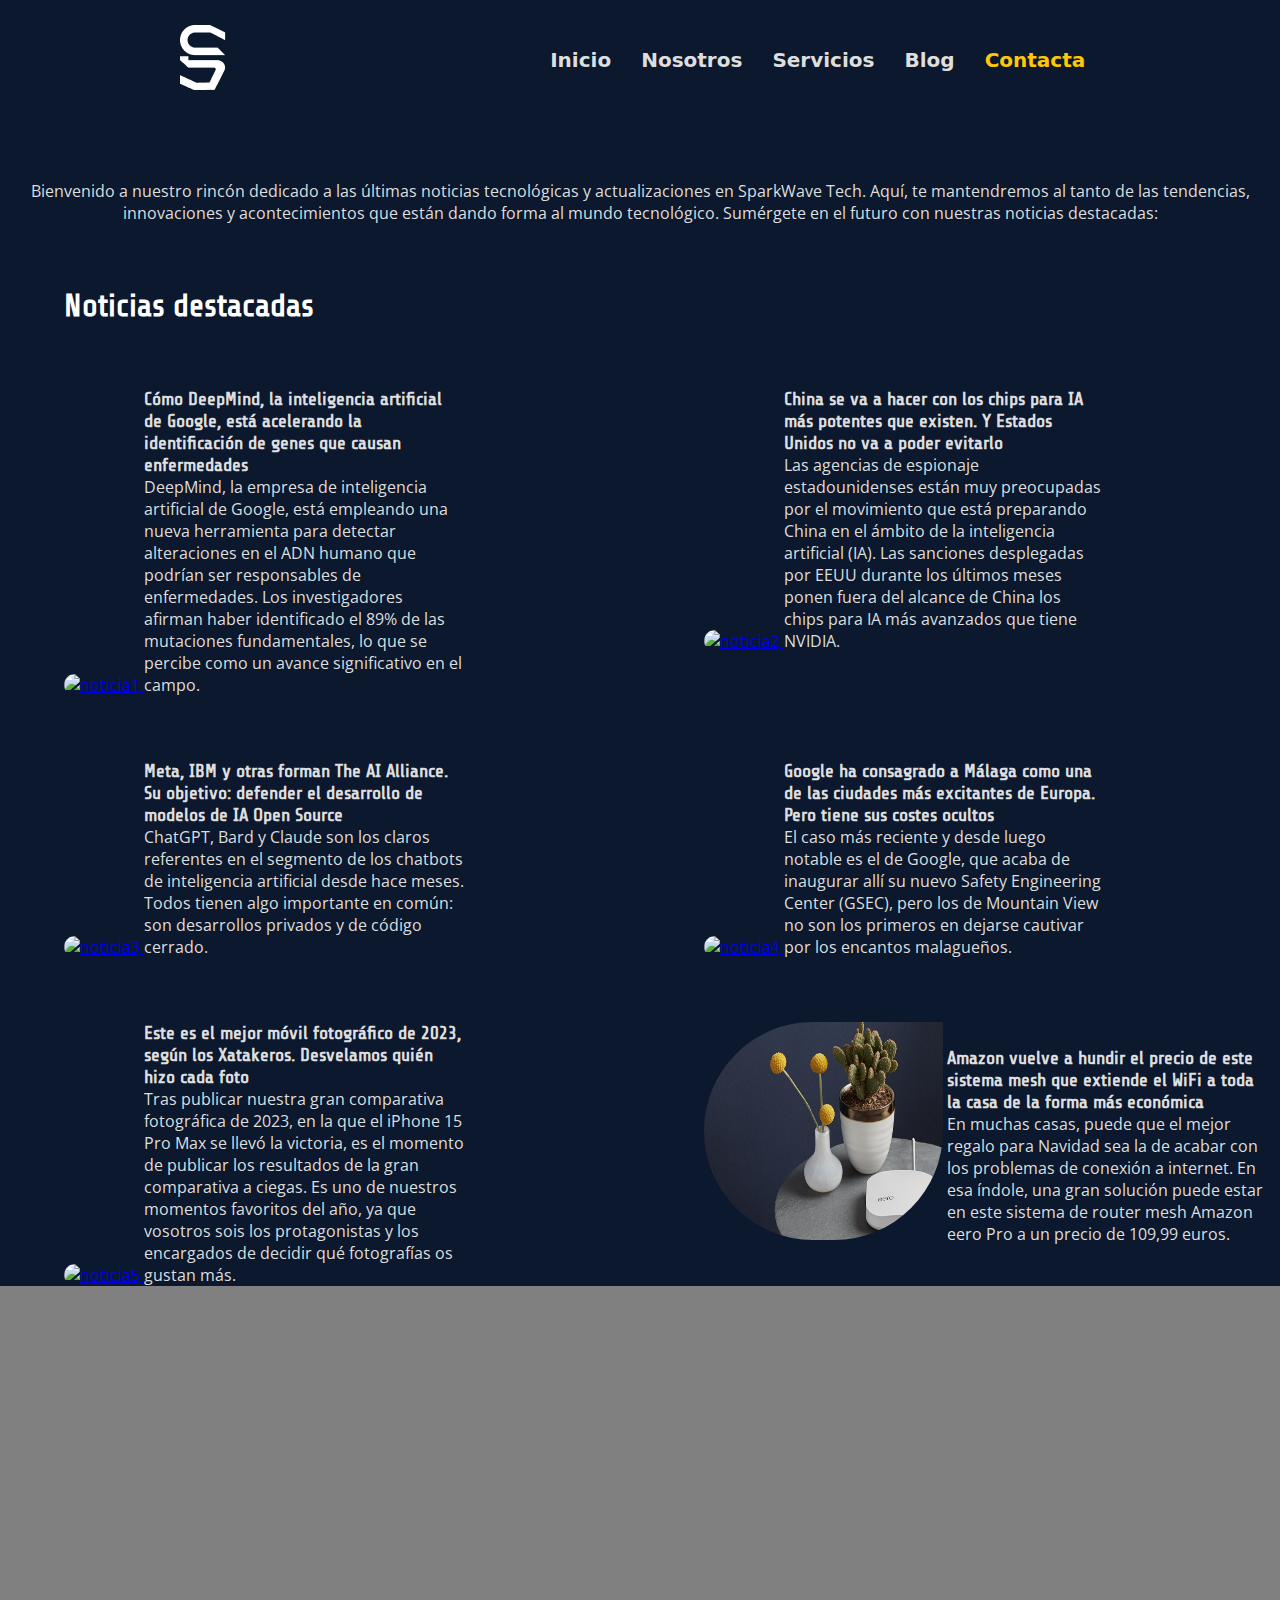
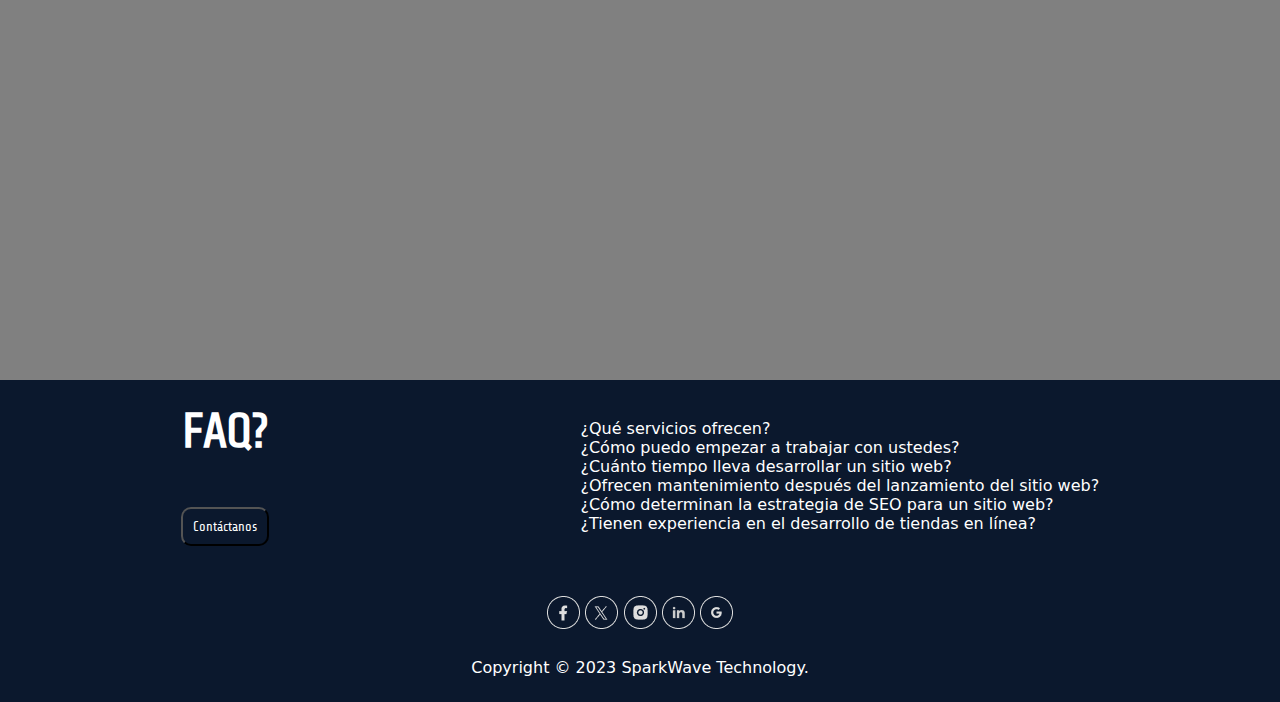
==== blog.html @ 899ce8a1 "link imágenes a noticias" ====
<!DOCTYPE html>
<html lang="en">
<head>
    <meta charset="UTF-8">
    <meta name="viewport" content="width=device-width, initial-scale=1.0">
    <title>Blog</title>
    <link rel="stylesheet" href="style.css">
    <link href="https://fonts.googleapis.com/css2?family=Open+Sans&family=Share+Tech&display=swap" rel="stylesheet">
    <link rel="icon" href="Images/Capa_2.png">
</head>
<body>
    <header>
        <nav class="nav">
            <div class="logo"><a href=""><img src="./Images/logoSWT.png" alt="logo de la empresa simulando una S"></a></div>
                <ul class="menu">
                    <li><a href="">Inicio</a></li>
                    <li><a href="">Nosotros</a></li>
                    <li><a href="">Servicios</a></li>
                    <li><a href="">Blog</a></li>
                    <li><a class="contact" href="">Contacta</a></li>
                </ul>
        </nav>
    </header> 
<div class="scrol">
    <main class="blog">
        <div class="inicio-blog">
        <p>Bienvenido a nuestro rincón dedicado a las últimas noticias tecnológicas y actualizaciones en SparkWave Tech. Aquí, te mantendremos al tanto de las tendencias, innovaciones y acontecimientos que están dando forma al mundo tecnológico. Sumérgete en el futuro con nuestras noticias destacadas:</p>
        </div>
        <h1>Noticias destacadas</h1>
        <div class="bloque-noticias">
            <article class="noticia">
                <a href="https://www.bbc.com/mundo/articles/crglgeqgpl4o">
                <img src="Images/blog_images/noticia1.png" alt="noticia1" class="imgagennoticia">
                </a>
                <div class="textonoticia">
                <h3>Cómo DeepMind, la inteligencia artificial de Google, está acelerando la identificación de genes que causan enfermedades</h3>
                <p>DeepMind, la empresa de inteligencia artificial de Google, está empleando una nueva herramienta para detectar alteraciones en el ADN humano que podrían ser responsables de enfermedades. Los investigadores afirman haber identificado el 89% de las mutaciones fundamentales, lo que se percibe como un avance significativo en el campo.</p>
            </div>
            </article>
            <article class="noticia">
                <a href="https://www.xataka.com/empresas-y-economia/china-se-va-a-hacer-chips-para-ia-potentes-que-existen-estados-unidos-no-va-a-poder-evitarlo">
                <img src="Images/blog_images/noticia2.png" alt="noticia2" class="imgagennoticia">
                </a>
                <div class="textonoticia">
                <h3>China se va a hacer con los chips para IA más potentes que existen. Y Estados Unidos no va a poder evitarlo</h3>
                <p>Las agencias de espionaje estadounidenses están muy preocupadas por el movimiento que está preparando China en el ámbito de la inteligencia artificial (IA). Las sanciones desplegadas por EEUU durante los últimos meses ponen fuera del alcance de China los chips para IA más avanzados que tiene NVIDIA.</p>
                </div>
            </article>
            </div>
            <div class="bloque-noticias">
            <article class="noticia">
                <a href="https://www.xataka.com/robotica-e-ia/meta-ibm-otras-forman-the-ai-alliance-su-objetivo-defender-desarrollo-modelos-ia-open-source">
                <img src="Images/blog_images/noticia3.png" alt="noticia3" class="imgagennoticia">
                </a>
                <div class="textonoticia">
                <h3>Meta, IBM y otras forman The AI Alliance. Su objetivo: defender el desarrollo de modelos de IA Open Source</h3>
                <p>ChatGPT, Bard y Claude son los claros referentes en el segmento de los chatbots de inteligencia artificial desde hace meses. Todos tienen algo importante en común: son desarrollos privados y de código cerrado.</p>
            </div>
            </article>
            <article class="noticia">
                <a href="https://www.xataka.com/magnet/google-ha-consagrado-a-malaga-como-ciudades-excitantes-europa-tiene-sus-costes-ocultos">
                <img src="Images/blog_images/noticia4.png" alt="noticia4" class="imgagennoticia">
                </a>
                <div class="textonoticia">
                <h3>Google ha consagrado a Málaga como una de las ciudades más excitantes de Europa. Pero tiene sus costes ocultos</h3>
                <p>El caso más reciente y desde luego notable es el de Google, que acaba de inaugurar allí su nuevo Safety Engineering Center (GSEC), pero los de Mountain View no son los primeros en dejarse cautivar por los encantos malagueños.</p>
            </div>
            </article>
            </div>
            <div class="bloque-noticias">
            <article class="noticia">
                <a href="https://www.xataka.com/analisis/este-mejor-movil-fotografico-2023-xatakeros-desvelamos-quien-hizo-cada-foto">
                <img src="Images/blog_images/noticia5.png" alt="noticia5" class="imgagennoticia">
                </a>
                <div class="textonoticia">
                <h3>Este es el mejor móvil fotográfico de 2023, según los Xatakeros. Desvelamos quién hizo cada foto</h3>
                <p>Tras publicar nuestra gran comparativa fotográfica de 2023, en la que el iPhone 15 Pro Max se llevó la victoria, es el momento de publicar los resultados de la gran comparativa a ciegas. Es uno de nuestros momentos favoritos del año, ya que vosotros sois los protagonistas y los encargados de decidir qué fotografías os gustan más.</p>
            </div>
            </article>
            <article class="noticia">
                <a href="https://www.xataka.com/seleccion/solucion-definitiva-para-mejorar-wifi-tu-casa-llega-este-sistema-mesh-que-amazon-ha-vuelto-a-rebajar-precio">
                <img src="Images/blog_images/noticia6.png" alt="noticia6" class="imgagennoticia">
                </a>
                <div class="textonoticia">
                <h3>Amazon vuelve a hundir el precio de este sistema mesh que extiende el WiFi a toda la casa de la forma más económica</h3>
                <p>En muchas casas, puede que el mejor regalo para Navidad sea la de acabar con los problemas de conexión a internet. En esa índole, una gran solución puede estar en este sistema de router mesh Amazon eero Pro a un precio de 109,99 euros.</p>
            </div>
            </article>
        </div>
    </main>
</div>
<section class="final">
    <div class="container_final">
        <div class="FAQ">
            <h3>FAQ?</h3>
            <button><a href="">Contáctanos</a></button>
        </div>
        <ul class="questions">
            <li><a href="">¿Qué servicios ofrecen?</a></li>
            <li><a href="">¿Cómo puedo empezar a trabajar con ustedes?</a></li>
            <li><a href="">¿Cuánto tiempo lleva desarrollar un sitio web?</a></li>
            <li><a href="">¿Ofrecen mantenimiento después del lanzamiento del sitio web?</a></li>
            <li><a href="">¿Cómo determinan la estrategia de SEO para un sitio web?</a></li>
            <li><a href="">¿Tienen experiencia en el desarrollo de tiendas en línea?</a></li>
        </ul>
    </div>
</section>
<footer>
    <div class="social">
        <a href="https://www.facebook.com/?locale=es_ES"><img src="./Images/Facebook.png" alt="logo de la red social Facebook"></a>
        <a href="https://twitter.com/?lang=es"><img src="./Images/Twitter.png" alt="logo de la red social twitter"></a>
        <a href="https://www.instagram.com/"><img src="./Images/Instagram.png" alt="logo de la red social instagram"></a>
        <a href="https://es.linkedin.com/"><img src="./Images/In.png" alt="logo de la red social linkedin"></a>
        <a href="https://github.com/"><img src="./Images/G.png" alt="logo de la red social Github"></a>
    </div>
    <p>Copyright © 2023 SparkWave Technology. </p>
</footer> 
</body>
</html>
---- style.css ----
@import url('https://fonts.googleapis.com/css2?family=Open+Sans&display=swap');
@import url('https://fonts.googleapis.com/css2?family=Open+Sans&family=Share+Tech&display=swap');
*{
    margin: 0;
    padding: 0;
    box-sizing: border-box;
}
body{
    font-family: system-ui, -apple-system, BlinkMacSystemFont, 'Segoe UI', Roboto, Oxygen, Ubuntu, Cantarell, 'Open Sans', 'Helvetica Neue', sans-serif;
    background-color: #808080;
    height: 200vh;
}
header{
    background-color: #0B182D;
    width: 100%;
    height: 20vh;
    background-size: cover;
    background-position: center;
}
.nav{
    width: 100%;
    background-color: #0B182D;
    display: flex;
    justify-content: space-around;
    align-items: center;
    padding: 25px;
    transition: all 0.5s ease;
    position: fixed;
}
/*.nav.active{
    background: #0B182D;
    padding: 25px;
    height: 20vh;
}
.nav.active .logo,
.nav.active a{
    color: #DEDEDE;
}
.nav.active a:hover{
    background: #FFC709;
    color: white;
}
.nav.active .contact{
    color: #FFC709;
}*/
.menu{
    display: flex;
}
.menu li{
    list-style: none;
    margin: 15px;
}
.menu li a{
    text-decoration: none;
    font-size: 20px;
    color: #DEDEDE;
    font-weight: bold;
    transition: all 0.5s ease;
}
.menu .contact{
    color: #FFC709;
}
.menu li a:hover{
    padding: 5px 10px;
    background: #0B182D;
    color: #FFC709;
    border-radius: 15px;
}
.scrol {
    height: 100%;
}
h1{
    color: white;
}
/*Aquí empieza la home */

.home{
    display: flex;
    flex-direction: row;
    justify-content: center;
    align-items: center;
    gap: 15%;
    background-color: #0B182D;
    padding: 5%;
}
.descriptionweb h1{
    font-size: 3em;
    color: #DEDEDE;
}
.descriptionweb p{
    color: #FFC709;
}
.image_home img{
    border-radius: 100px 100px 100px 0;
}

/*Aquí empieza el FAQ*/
.final .container_final{
    display: flex;
    align-items: center;
    justify-content: space-around;
}
.final{
    color: white;
    background-color: #0B182D;
    width: 100%;
    margin: 0;
}
.container_final .questions{
    list-style: none;
}
.container_final .questions a{
    text-decoration: none;
    color: white;
}
.container_final .questions a:hover{
    color: #FFC709;
}
.FAQ{
    display: flex;
    flex-direction: column;
    justify-content: space-between;
    align-items: center;
    gap: 3em;

}
.FAQ h3{
    font-size: 3em;
    font-family: 'Share Tech', sans-serif;
}
.container_final{
    margin: 0;
    padding: 25px;
}
button{
    font-family: 'Share Tech', sans-serif;
    background-color: #0B182D;
    border-radius: 10px;
    padding: 10px;
}
.FAQ button a{
    color: white;
    text-decoration: none;
}


/*footer*/
footer{
    color: white;
    background-color: #0B182D;
    display: flex;
    flex-direction: column;
    justify-content: center;
    align-items: center;
    padding: 25px;
    margin: 0;
    gap: 25px;
}
/*------------------------------------------------------------------------------*/
/*Inicio página blog*/
.blog{
    color: #DEDEDE;
    background-color: #0B182D;
    font-family: 'Open Sans', sans-serif;
}
.inicio-blog{
    margin-left: 2%;
    margin-right: 2%;
    margin-bottom: 5%;
    text-align: center;
    background-color: #0B182D;
}
.blog h1 {
    margin-left: 5%;
    font-family: 'Share Tech', sans-serif;
}
.blog img{
    border-radius: 200px 0px 200px 200px;
    width: 239px;
    height: 218px;
    flex-shrink: 0;
}
.bloque-noticias {
    display: flex;
    width: 100%; /* Ancho deseado para el contenedor */
    margin: 5%;
    align-items: flex-start; /* Alinea los elementos al principio verticalmente */
}
.noticia {
    flex: 1; /* Opción para dividir el espacio igualmente entre los bloques */
    /* Otros estilos para los bloques */
    vertical-align: top; /* Alinea la imagen al inicio verticalmente */
}
.noticia h3 {
 font-family: 'Share Tech', sans-serif;
}

.imagennoticia {
    display: flex;
}
.textonoticia{
    width: 50%;
  display: inline-block;
}
/*FIN PÁGINA DE BLOG*/
/*------------------------------------------------------------------------------*/
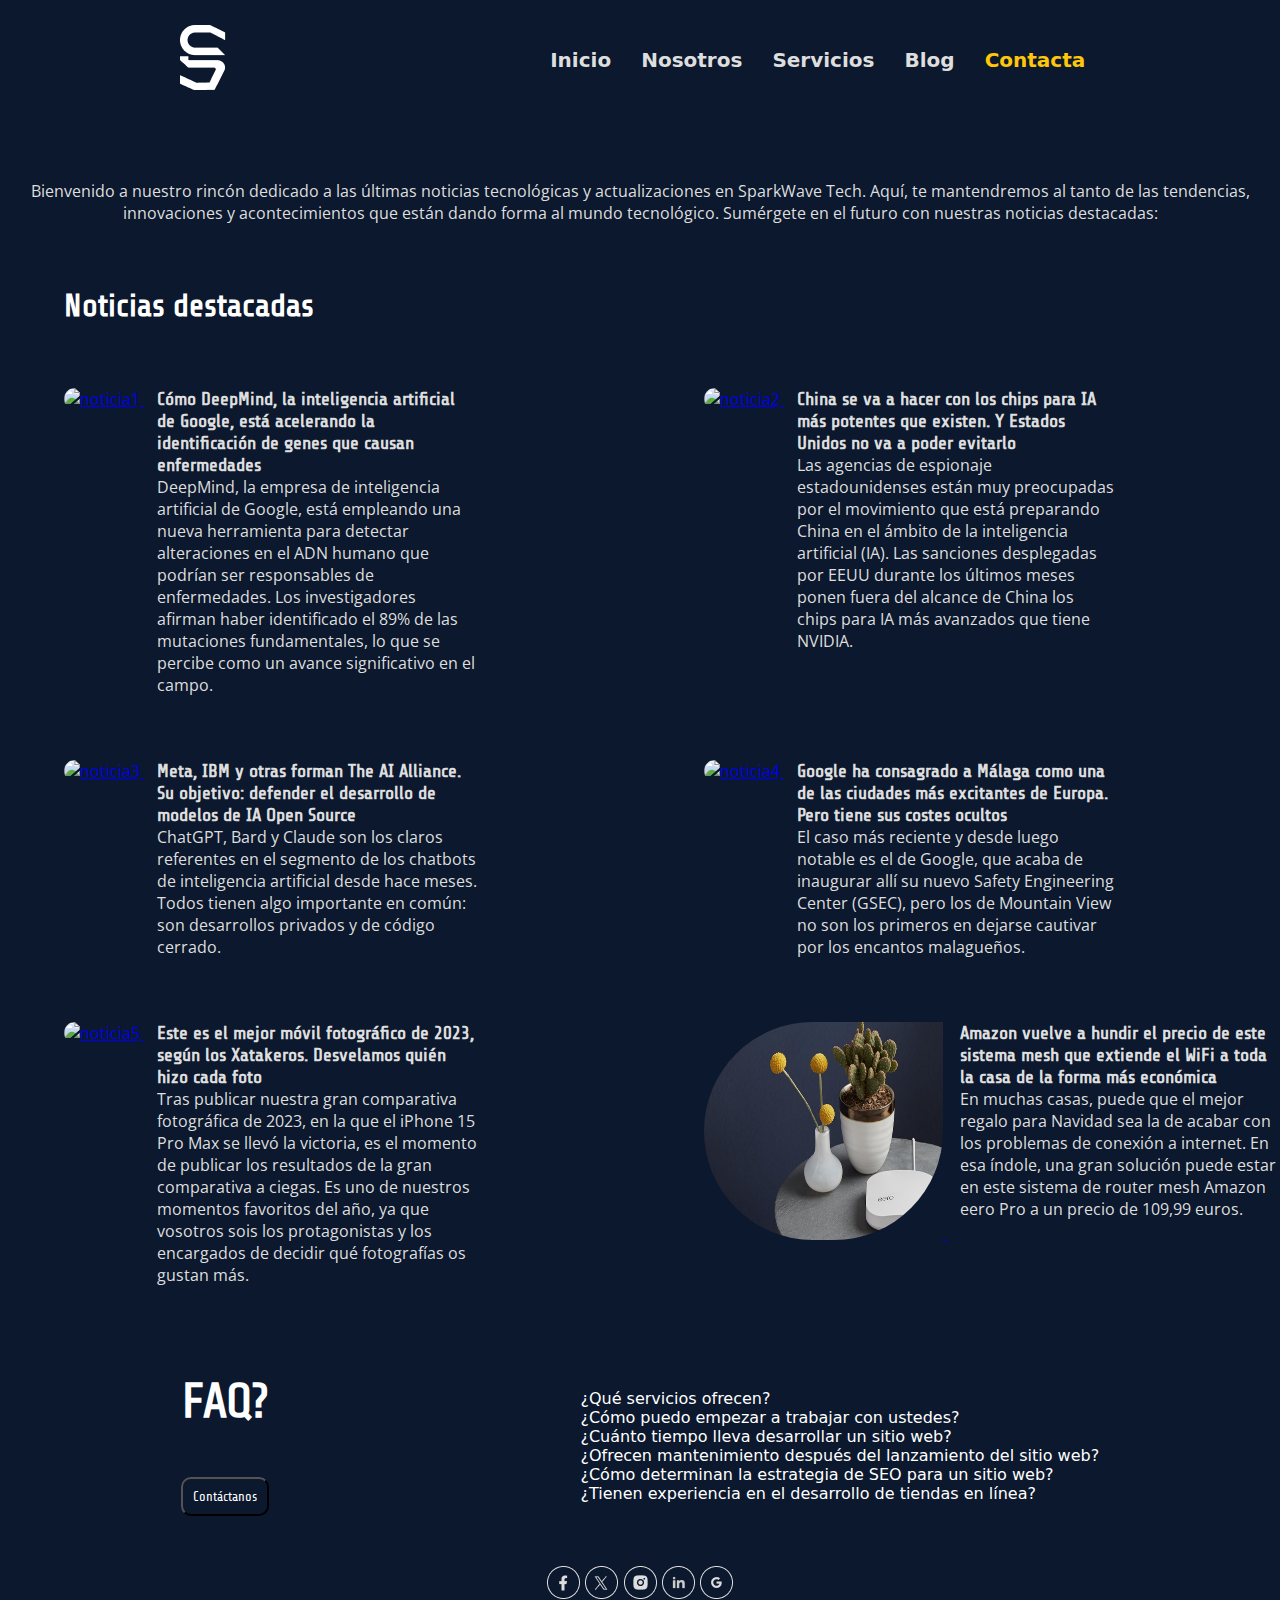
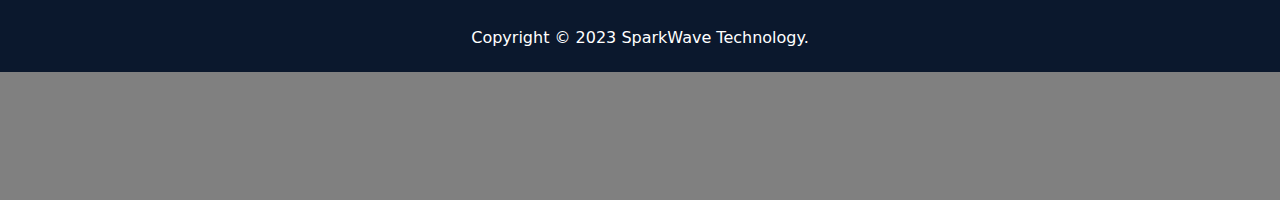
==== commit f9cb0cde: "medias queries" ====
--- a/blog.html
+++ b/blog.html
@@ -21,7 +21,6 @@
                 </ul>
         </nav>
     </header> 
-<div class="scrol">
     <main class="blog">
         <div class="inicio-blog">
         <p>Bienvenido a nuestro rincón dedicado a las últimas noticias tecnológicas y actualizaciones en SparkWave Tech. Aquí, te mantendremos al tanto de las tendencias, innovaciones y acontecimientos que están dando forma al mundo tecnológico. Sumérgete en el futuro con nuestras noticias destacadas:</p>
@@ -29,66 +28,65 @@
         <h1>Noticias destacadas</h1>
         <div class="bloque-noticias">
             <article class="noticia">
-                <a href="https://www.bbc.com/mundo/articles/crglgeqgpl4o">
-                <img src="Images/blog_images/noticia1.png" alt="noticia1" class="imgagennoticia">
+                <a href="https://www.bbc.com/mundo/articles/crglgeqgpl4o" target="_blank">
+                    <img src="Images/blog_images/noticia1.png" alt="noticia1" class="imgagennoticia">
                 </a>
                 <div class="textonoticia">
-                <h3>Cómo DeepMind, la inteligencia artificial de Google, está acelerando la identificación de genes que causan enfermedades</h3>
-                <p>DeepMind, la empresa de inteligencia artificial de Google, está empleando una nueva herramienta para detectar alteraciones en el ADN humano que podrían ser responsables de enfermedades. Los investigadores afirman haber identificado el 89% de las mutaciones fundamentales, lo que se percibe como un avance significativo en el campo.</p>
-            </div>
+                    <h3>Cómo DeepMind, la inteligencia artificial de Google, está acelerando la identificación de genes que causan enfermedades</h3>
+                    <p>DeepMind, la empresa de inteligencia artificial de Google, está empleando una nueva herramienta para detectar alteraciones en el ADN humano que podrían ser responsables de enfermedades. Los investigadores afirman haber identificado el 89% de las mutaciones fundamentales, lo que se percibe como un avance significativo en el campo.</p>
+                </div>
             </article>
             <article class="noticia">
-                <a href="https://www.xataka.com/empresas-y-economia/china-se-va-a-hacer-chips-para-ia-potentes-que-existen-estados-unidos-no-va-a-poder-evitarlo">
-                <img src="Images/blog_images/noticia2.png" alt="noticia2" class="imgagennoticia">
+                <a href="https://www.xataka.com/empresas-y-economia/china-se-va-a-hacer-chips-para-ia-potentes-que-existen-estados-unidos-no-va-a-poder-evitarlo" target="_blank">
+                    <img src="Images/blog_images/noticia2.png" alt="noticia2" class="imgagennoticia">
                 </a>
                 <div class="textonoticia">
-                <h3>China se va a hacer con los chips para IA más potentes que existen. Y Estados Unidos no va a poder evitarlo</h3>
-                <p>Las agencias de espionaje estadounidenses están muy preocupadas por el movimiento que está preparando China en el ámbito de la inteligencia artificial (IA). Las sanciones desplegadas por EEUU durante los últimos meses ponen fuera del alcance de China los chips para IA más avanzados que tiene NVIDIA.</p>
+                    <h3>China se va a hacer con los chips para IA más potentes que existen. Y Estados Unidos no va a poder evitarlo</h3>
+                    <p>Las agencias de espionaje estadounidenses están muy preocupadas por el movimiento que está preparando China en el ámbito de la inteligencia artificial (IA). Las sanciones desplegadas por EEUU durante los últimos meses ponen fuera del alcance de China los chips para IA más avanzados que tiene NVIDIA.</p>
                 </div>
             </article>
-            </div>
-            <div class="bloque-noticias">
+        </div>
+        <div class="bloque-noticias">
             <article class="noticia">
-                <a href="https://www.xataka.com/robotica-e-ia/meta-ibm-otras-forman-the-ai-alliance-su-objetivo-defender-desarrollo-modelos-ia-open-source">
-                <img src="Images/blog_images/noticia3.png" alt="noticia3" class="imgagennoticia">
+                <a href="https://www.xataka.com/robotica-e-ia/meta-ibm-otras-forman-the-ai-alliance-su-objetivo-defender-desarrollo-modelos-ia-open-source" target="_blank">
+                    <img src="Images/blog_images/noticia3.png" alt="noticia3" class="imgagennoticia">
                 </a>
                 <div class="textonoticia">
-                <h3>Meta, IBM y otras forman The AI Alliance. Su objetivo: defender el desarrollo de modelos de IA Open Source</h3>
-                <p>ChatGPT, Bard y Claude son los claros referentes en el segmento de los chatbots de inteligencia artificial desde hace meses. Todos tienen algo importante en común: son desarrollos privados y de código cerrado.</p>
-            </div>
+                    <h3>Meta, IBM y otras forman The AI Alliance. Su objetivo: defender el desarrollo de modelos de IA Open Source</h3>
+                    <p>ChatGPT, Bard y Claude son los claros referentes en el segmento de los chatbots de inteligencia artificial desde hace meses. Todos tienen algo importante en común: son desarrollos privados y de código cerrado.</p>
+                </div>
             </article>
             <article class="noticia">
-                <a href="https://www.xataka.com/magnet/google-ha-consagrado-a-malaga-como-ciudades-excitantes-europa-tiene-sus-costes-ocultos">
-                <img src="Images/blog_images/noticia4.png" alt="noticia4" class="imgagennoticia">
+                <a href="https://www.xataka.com/magnet/google-ha-consagrado-a-malaga-como-ciudades-excitantes-europa-tiene-sus-costes-ocultos" target="_blank">
+                    <img src="Images/blog_images/noticia4.png" alt="noticia4" class="imgagennoticia">
                 </a>
                 <div class="textonoticia">
-                <h3>Google ha consagrado a Málaga como una de las ciudades más excitantes de Europa. Pero tiene sus costes ocultos</h3>
-                <p>El caso más reciente y desde luego notable es el de Google, que acaba de inaugurar allí su nuevo Safety Engineering Center (GSEC), pero los de Mountain View no son los primeros en dejarse cautivar por los encantos malagueños.</p>
-            </div>
+                    <h3>Google ha consagrado a Málaga como una de las ciudades más excitantes de Europa. Pero tiene sus costes ocultos</h3>
+                    <p>El caso más reciente y desde luego notable es el de Google, que acaba de inaugurar allí su nuevo Safety Engineering Center (GSEC), pero los de Mountain View no son los primeros en dejarse cautivar por los encantos malagueños.</p>
+                </div>
             </article>
-            </div>
-            <div class="bloque-noticias">
+        </div>
+        <div class="bloque-noticias">
             <article class="noticia">
-                <a href="https://www.xataka.com/analisis/este-mejor-movil-fotografico-2023-xatakeros-desvelamos-quien-hizo-cada-foto">
-                <img src="Images/blog_images/noticia5.png" alt="noticia5" class="imgagennoticia">
+                <a href="https://www.xataka.com/analisis/este-mejor-movil-fotografico-2023-xatakeros-desvelamos-quien-hizo-cada-foto" target="_blank">
+                    <img src="Images/blog_images/noticia5.png" alt="noticia5" class="imgagennoticia">
                 </a>
                 <div class="textonoticia">
-                <h3>Este es el mejor móvil fotográfico de 2023, según los Xatakeros. Desvelamos quién hizo cada foto</h3>
-                <p>Tras publicar nuestra gran comparativa fotográfica de 2023, en la que el iPhone 15 Pro Max se llevó la victoria, es el momento de publicar los resultados de la gran comparativa a ciegas. Es uno de nuestros momentos favoritos del año, ya que vosotros sois los protagonistas y los encargados de decidir qué fotografías os gustan más.</p>
-            </div>
+                    <h3>Este es el mejor móvil fotográfico de 2023, según los Xatakeros. Desvelamos quién hizo cada foto</h3>
+                    <p>Tras publicar nuestra gran comparativa fotográfica de 2023, en la que el iPhone 15 Pro Max se llevó la victoria, es el momento de publicar los resultados de la gran comparativa a ciegas. Es uno de nuestros momentos favoritos del año, ya que vosotros sois los protagonistas y los encargados de decidir qué fotografías os gustan más.</p>
+                </div>
             </article>
             <article class="noticia">
-                <a href="https://www.xataka.com/seleccion/solucion-definitiva-para-mejorar-wifi-tu-casa-llega-este-sistema-mesh-que-amazon-ha-vuelto-a-rebajar-precio">
-                <img src="Images/blog_images/noticia6.png" alt="noticia6" class="imgagennoticia">
+                <a href="https://www.xataka.com/seleccion/solucion-definitiva-para-mejorar-wifi-tu-casa-llega-este-sistema-mesh-que-amazon-ha-vuelto-a-rebajar-precio" target="_blank">
+                    <img src="Images/blog_images/noticia6.png" alt="noticia6" class="imgagennoticia">
                 </a>
                 <div class="textonoticia">
-                <h3>Amazon vuelve a hundir el precio de este sistema mesh que extiende el WiFi a toda la casa de la forma más económica</h3>
-                <p>En muchas casas, puede que el mejor regalo para Navidad sea la de acabar con los problemas de conexión a internet. En esa índole, una gran solución puede estar en este sistema de router mesh Amazon eero Pro a un precio de 109,99 euros.</p>
-            </div>
+                    <h3>Amazon vuelve a hundir el precio de este sistema mesh que extiende el WiFi a toda la casa de la forma más económica</h3>
+                    <p>En muchas casas, puede que el mejor regalo para Navidad sea la de acabar con los problemas de conexión a internet. En esa índole, una gran solución puede estar en este sistema de router mesh Amazon eero Pro a un precio de 109,99 euros.</p>
+                </div>
             </article>
         </div>
     </main>
-</div>
 <section class="final">
     <div class="container_final">
         <div class="FAQ">
--- a/style.css
+++ b/style.css
@@ -162,13 +162,13 @@
     color: #DEDEDE;
     background-color: #0B182D;
     font-family: 'Open Sans', sans-serif;
+    overflow-x: hidden;
 }
 .inicio-blog{
     margin-left: 2%;
     margin-right: 2%;
     margin-bottom: 5%;
     text-align: center;
-    background-color: #0B182D;
 }
 .blog h1 {
     margin-left: 5%;
@@ -197,10 +197,38 @@
 
 .imagennoticia {
     display: flex;
+    vertical-align: top;
 }
 .textonoticia{
     width: 50%;
   display: inline-block;
+  vertical-align: top;
+  margin-left: 2%;
+}
+.textonoticia h3:hover {
+    color: #FFC709;
+}
+.imgagennoticia a{
+    text-decoration: none;
+    color: inherit; /* Hereda el color del texto circundante */
+}
+@media screen and (max-width: 768px) {
+    .bloque-noticias {
+        flex-direction: column; /* Cambia la dirección de los elementos a columna */
+    }
+    .noticia {
+        margin-top: 10%;
+        font-size: small;
+}
+.blog img{
+    border-radius: 200px 0px 200px 200px;
+    width: 139px;
+    height: 118px;
+    flex-shrink: 0;
+}
+.inicio-blog {
+    font-size: small;
+}
 }
 /*FIN PÁGINA DE BLOG*/
 /*------------------------------------------------------------------------------*/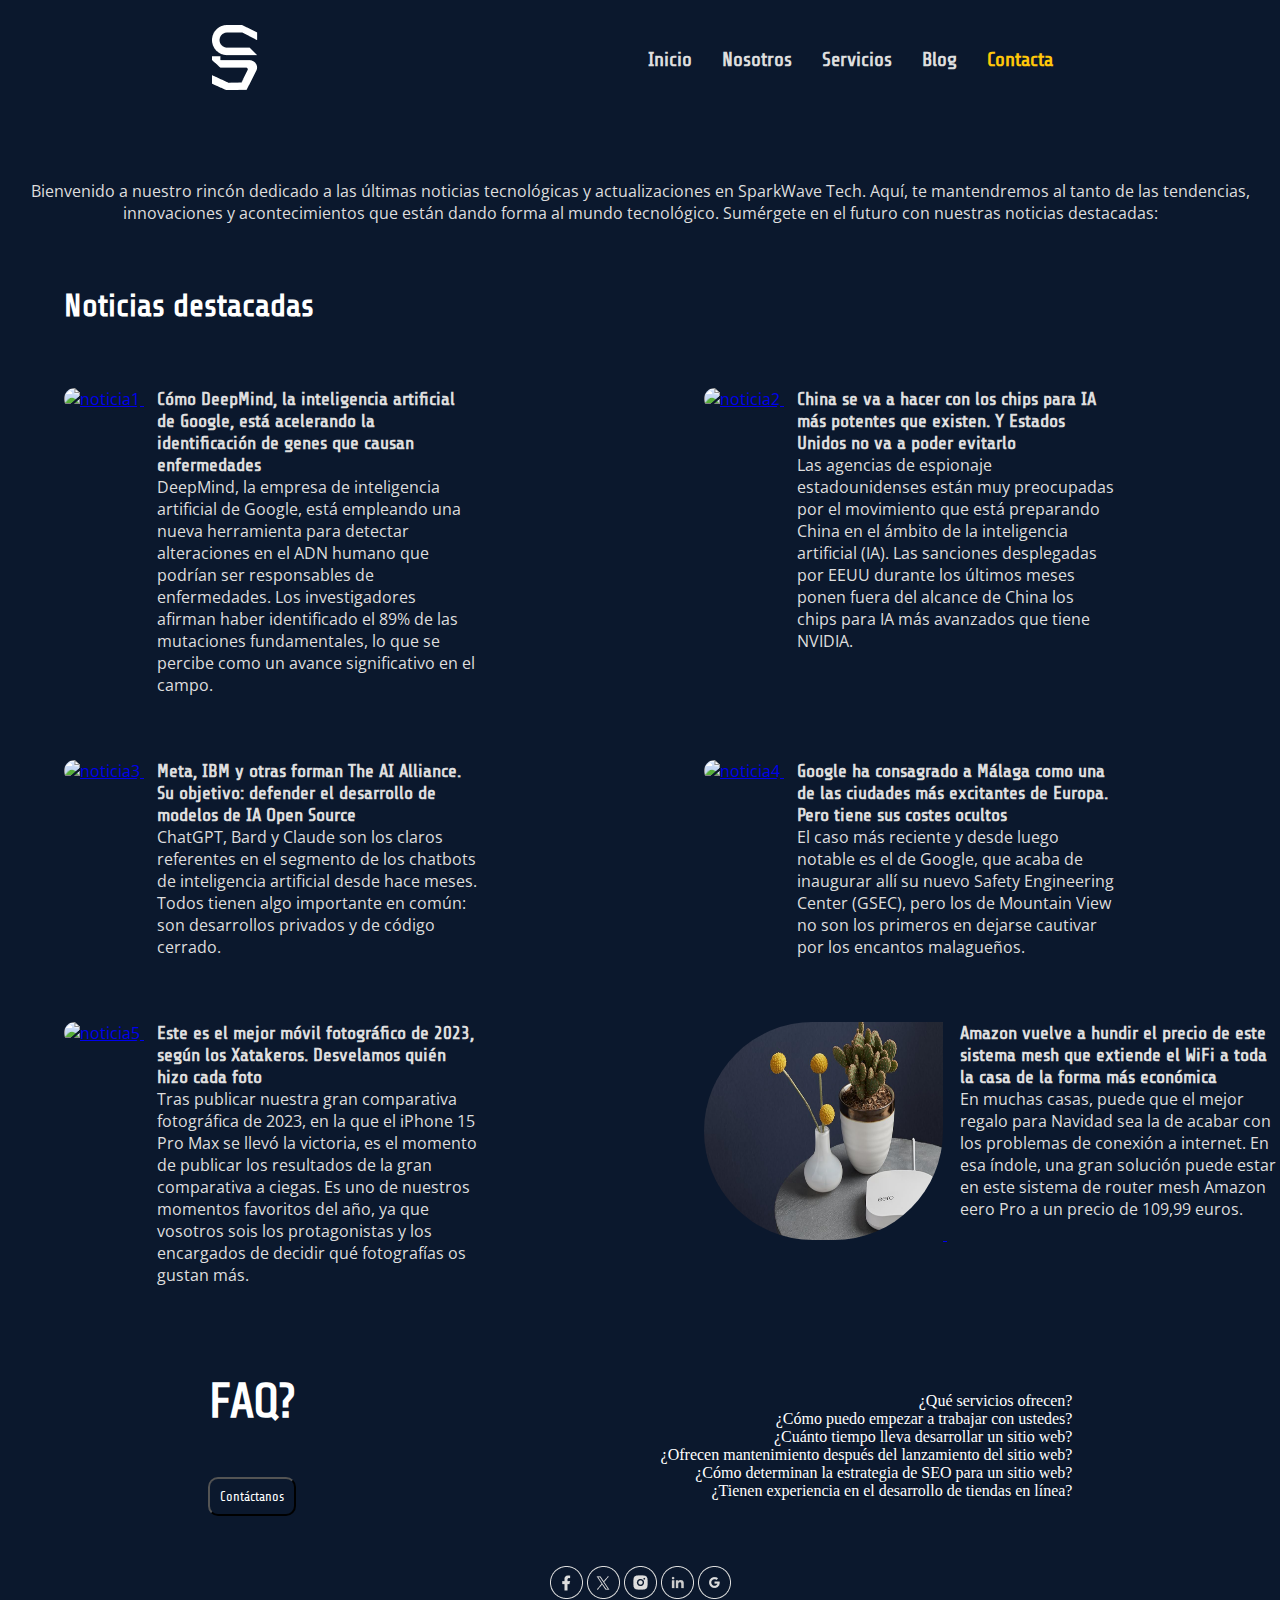
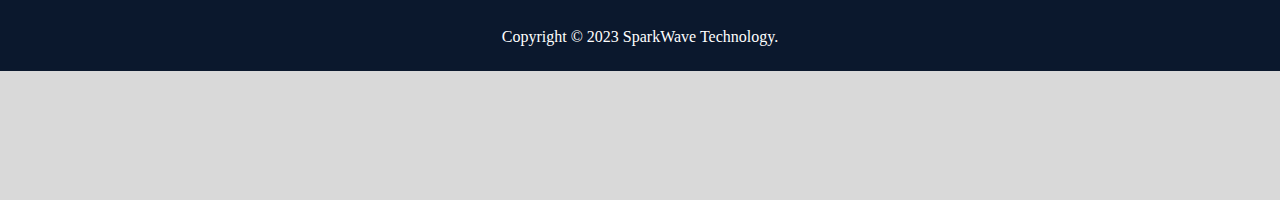
==== commit 3bc46846: "mergear blog" ====
--- a/blog.html
+++ b/blog.html
@@ -13,11 +13,11 @@
         <nav class="nav">
             <div class="logo"><a href=""><img src="./Images/logoSWT.png" alt="logo de la empresa simulando una S"></a></div>
                 <ul class="menu">
-                    <li><a href="">Inicio</a></li>
-                    <li><a href="">Nosotros</a></li>
-                    <li><a href="">Servicios</a></li>
-                    <li><a href="">Blog</a></li>
-                    <li><a class="contact" href="">Contacta</a></li>
+                    <li><a href="index.html">Inicio</a></li>
+                    <li><a href="nosotros.html">Nosotros</a></li>
+                    <li><a href="services.html">Servicios</a></li>
+                    <li><a href="blog.html">Blog</a></li>
+                    <li><a class="contact" href="contact.html">Contacta</a></li>
                 </ul>
         </nav>
     </header> 
--- a/style.css
+++ b/style.css
@@ -6,9 +6,16 @@
     box-sizing: border-box;
 }
 body{
-    font-family: system-ui, -apple-system, BlinkMacSystemFont, 'Segoe UI', Roboto, Oxygen, Ubuntu, Cantarell, 'Open Sans', 'Helvetica Neue', sans-serif;
-    background-color: #808080;
     height: 200vh;
+    background-color: #d9d9d9;
+}
+.services__home {
+    font-family: 'Open Sans', sans-serif;
+    height: 200vh;
+    background-color: #0B182D;
+}
+.index__home{
+    background-color: #d9d9d9;
 }
 header{
     background-color: #0B182D;
@@ -27,28 +34,14 @@
     transition: all 0.5s ease;
     position: fixed;
 }
-/*.nav.active{
-    background: #0B182D;
-    padding: 25px;
-    height: 20vh;
-}
-.nav.active .logo,
-.nav.active a{
-    color: #DEDEDE;
-}
-.nav.active a:hover{
-    background: #FFC709;
-    color: white;
-}
-.nav.active .contact{
-    color: #FFC709;
-}*/
+
 .menu{
     display: flex;
 }
 .menu li{
     list-style: none;
     margin: 15px;
+    font-family: 'Share Tech', sans-serif;
 }
 .menu li a{
     text-decoration: none;
@@ -56,6 +49,7 @@
     color: #DEDEDE;
     font-weight: bold;
     transition: all 0.5s ease;
+    font-family: 'Share Tech', sans-serif;
 }
 .menu .contact{
     color: #FFC709;
@@ -93,7 +87,7 @@
 .image_home img{
     border-radius: 100px 100px 100px 0;
 }
-
+/*------------------------------------------------------------------------------------------------------------------------------------------------*/
 /*Aquí empieza el FAQ*/
 .final .container_final{
     display: flex;
@@ -108,6 +102,7 @@
 }
 .container_final .questions{
     list-style: none;
+    text-align: right;
 }
 .container_final .questions a{
     text-decoration: none;
@@ -142,8 +137,7 @@
     color: white;
     text-decoration: none;
 }
-
-
+/**---------------------------------------------------------------*/
 /*footer*/
 footer{
     color: white;
@@ -155,6 +149,301 @@
     padding: 25px;
     margin: 0;
     gap: 25px;
+}
+/*--------------------------------------------------------------------------------------------------------------------------------*/
+/*A partir de aquí empieza la página de Nosotros */
+.Nosotros{
+    background-color: #0B182D;
+    height: 30vh;
+}
+.descriptionTeam {
+    color: #DEDEDE;
+    display: grid;
+}
+.textTeam{
+    margin-left: 20%;
+    margin-right: 20%;
+    display: flex;
+    justify-content: center;
+    align-items: center;
+    text-align: center;
+    padding: 5%;
+    font-family: 'Open Sans', sans-serif;
+}
+.text_rectangle h4{
+    color: #DEDEDE;
+    font-size: 4em;
+    font-family: 'Share Tech', sans-serif;
+    margin: 0;
+}
+.text_rectangle {
+    display: flex;
+    flex-wrap: wrap;
+    align-items: center;
+    justify-content: space-between;
+    margin-left: 5%;
+}
+.text_rectangle img {
+    max-width: 100%;
+        height: auto;
+        margin: 10px;
+}
+.images_team{
+    display: flex;
+    flex-direction: row;
+    align-items: center;
+    justify-content: center;
+    gap: 5%;
+}
+.images_right{
+    display: flex;
+    flex-direction: column;
+    align-items: center;
+    justify-content: space-around;
+}
+.coder {
+    color: #DEDEDE;
+    text-align: left;
+    display: flex;
+    flex-direction: column;
+    align-items: left;
+    justify-content: center;
+}
+.coder h6{
+    font-family: 'Share Tech', sans-serif;
+    max-width: 100%;
+    text-align: left;
+    margin-bottom: 10px;
+    font-size: 1.5em;
+}
+.coder h5{
+    font-size: 2em;
+    font-family: 'Open Sans', sans-serif;
+    max-width: 100%;
+    text-align: left
+}
+.coder p{
+    font-family: 'Open Sans', sans-serif;
+    max-width: 100%;
+    text-align: left;
+    font-size: 1em;
+}
+.team_person{
+    display: flex;
+    flex-direction: row;
+    justify-content: flex-end;
+    padding: 2%;
+    gap: 3%;
+}
+.Our_team{
+    display: grid;
+    grid-template-columns: repeat(2, 1fr);
+    /*grid-auto-rows: minmax(100px, auto);*/
+    gap: 2em;
+    margin-left: 5%;
+    margin-right: 5%;
+    margin-top: 10%;
+}
+
+/*----------------------------------------------------------------------------*/
+/* SERVICES WEBSITE - LEITE */
+
+/* FIRST SECTION DESIGN-SOLUTIONS */
+
+.design-solutions {
+    display: flex;
+    flex-direction: column;
+    margin-top: 20px;
+    padding: 10vh;
+}
+
+/*MOUSE FOR SCROLL*/
+.icon-scroll-services {
+    width: 30px;
+    height: 73px;
+    margin-left: 1500px;
+    position: fixed;
+}
+
+/*IMG CENTRAL*/
+.img-central {
+    width: 700px;
+    height: 700px;
+    margin-left: 450px;
+    margin-top: 150px;
+}
+
+/*ALL H1 AND H6 OF WEBSITE*/
+.services-h1 {
+    font-family: share tech;
+    font-size: 50px;
+    font-weight: 500;
+    color:#DEDEDE;
+    width: 100%; /*ASEGURA LA VISIBILIDAD DE TODO EL TITULO*/
+    margin-left: 150px;
+}
+
+.services-h6 {
+    color: #1736F5;
+    font-family: share tech;
+    font-weight: 800;
+    margin-left: 150px;
+}
+
+
+/* SECOND PART PRINCIPIOS*/
+
+.principios {
+    padding: 10vh;
+    display: flex;
+    justify-content: space-around;
+    align-items: center;
+    margin-bottom: 250px;
+}
+
+/*TITLE*/
+.left-principios {
+    padding-right: 15vh;
+    width: 100%; /*ASEGURA LA VISIBILIDAD DE TODO EL TITULO*/
+}
+
+/*LIST OF PRINCIPIOS*/
+.principios-list {
+    font-size: 22px;
+    color: #DEDEDE;
+    padding: 10vh;
+    margin-left: 100px;
+    margin-right: 100px;
+}
+
+
+/* THIRD PART WEBSITE */
+
+
+/* USER EXPERIENCE */
+
+.left-ux {
+    margin-top: -850px;
+    width: 100%; /*ASEGURA LA VISIBILIDAD COMPLETA DEL TITULO*/
+}
+
+.ux-experience {
+    padding: 10vh;
+    display: flex;
+    justify-content: space-evenly;
+    align-items: center;
+    margin-bottom: 250px;
+}
+
+.ux-experience-img {
+    width: 650px;
+    height: 600px;
+    margin-left: -300px;
+}
+
+.ux-list {
+    color: #DEDEDE;
+    list-style: none;
+    margin-left: 150px;
+    margin-right: 200px;
+}
+
+
+/*FOURTH PART OF WEBPAGE*/
+
+/* SOLUTIONS */
+
+.solutions {
+    display: flex;
+    align-items: center;
+    flex-direction: column;
+    margin-bottom: 250px;
+}
+
+.solutions-title {
+   display: flex;
+   margin-bottom: 15vh;
+}
+
+.services-solutions-h6 {
+    color: #1736F5;
+    margin-top: -15px;
+    margin-left: -1470px;
+}
+
+.solutions-description {
+    color: #DEDEDE;
+    margin-right: 150px;
+    margin-left: 250px;
+}
+
+.solutions-list {
+    list-style: none;
+    color: #DEDEDE;
+    display: flex;
+    flex-direction: column;
+}
+
+.item-title {
+    font-family: share tech;
+    font-size: 40px;
+    padding: 30px;
+    margin-left: 10vh;
+    line-height: 80px;
+}
+
+.item-detail {
+    margin-left: 150px;
+    margin-right: 950px;
+    margin-bottom: 60px;
+}
+
+
+/* FIFTH SUCCESS STORIES */
+
+/*PICTURE OF CLOTHIGN SHOP */
+
+.happyvintage-img {
+    text-align: end;
+    margin-right: 50px;
+    margin-top: 100px;
+}
+
+.icon-arrow {
+    margin-left: 520px;
+    margin-top: 30px;
+}
+
+.container-happyvintage {
+    display: flex;
+    flex-direction: row; /* Cambiado de column a row */
+    justify-content: end;
+    margin-right: 80px;
+    margin-top: 20px;
+}
+
+.services-h3 {
+    font-family: share tech;
+    color: #FFC709;
+    font-weight: 350;
+    font-size: 28px;
+        border-bottom: 1px solid #1736F5; /* Puedes ajustar el color y grosor de la línea aquí */
+        padding-bottom: 10px; /* Puedes ajustar el espaciado inferior según sea necesario */
+}
+
+.line-story {
+    width: 1px; /* Puedes ajustar la anchura de la línea aquí */
+    background-color: #1736F5; /* Puedes ajustar el color de la línea aquí */
+    margin: 0 10px; /* Puedes ajustar el margen lateral según sea necesario */
+}
+
+.story-description {
+    color: #DEDEDE;
+    margin-left: 50px;
+}
+
+.services-project-button {
+    color: #DEDEDE;
 }
 /*------------------------------------------------------------------------------*/
 /*Inicio página blog*/
@@ -231,4 +520,4 @@
 }
 }
 /*FIN PÁGINA DE BLOG*/
-/*------------------------------------------------------------------------------*/+/*------------------------------------------------------------------------------*/
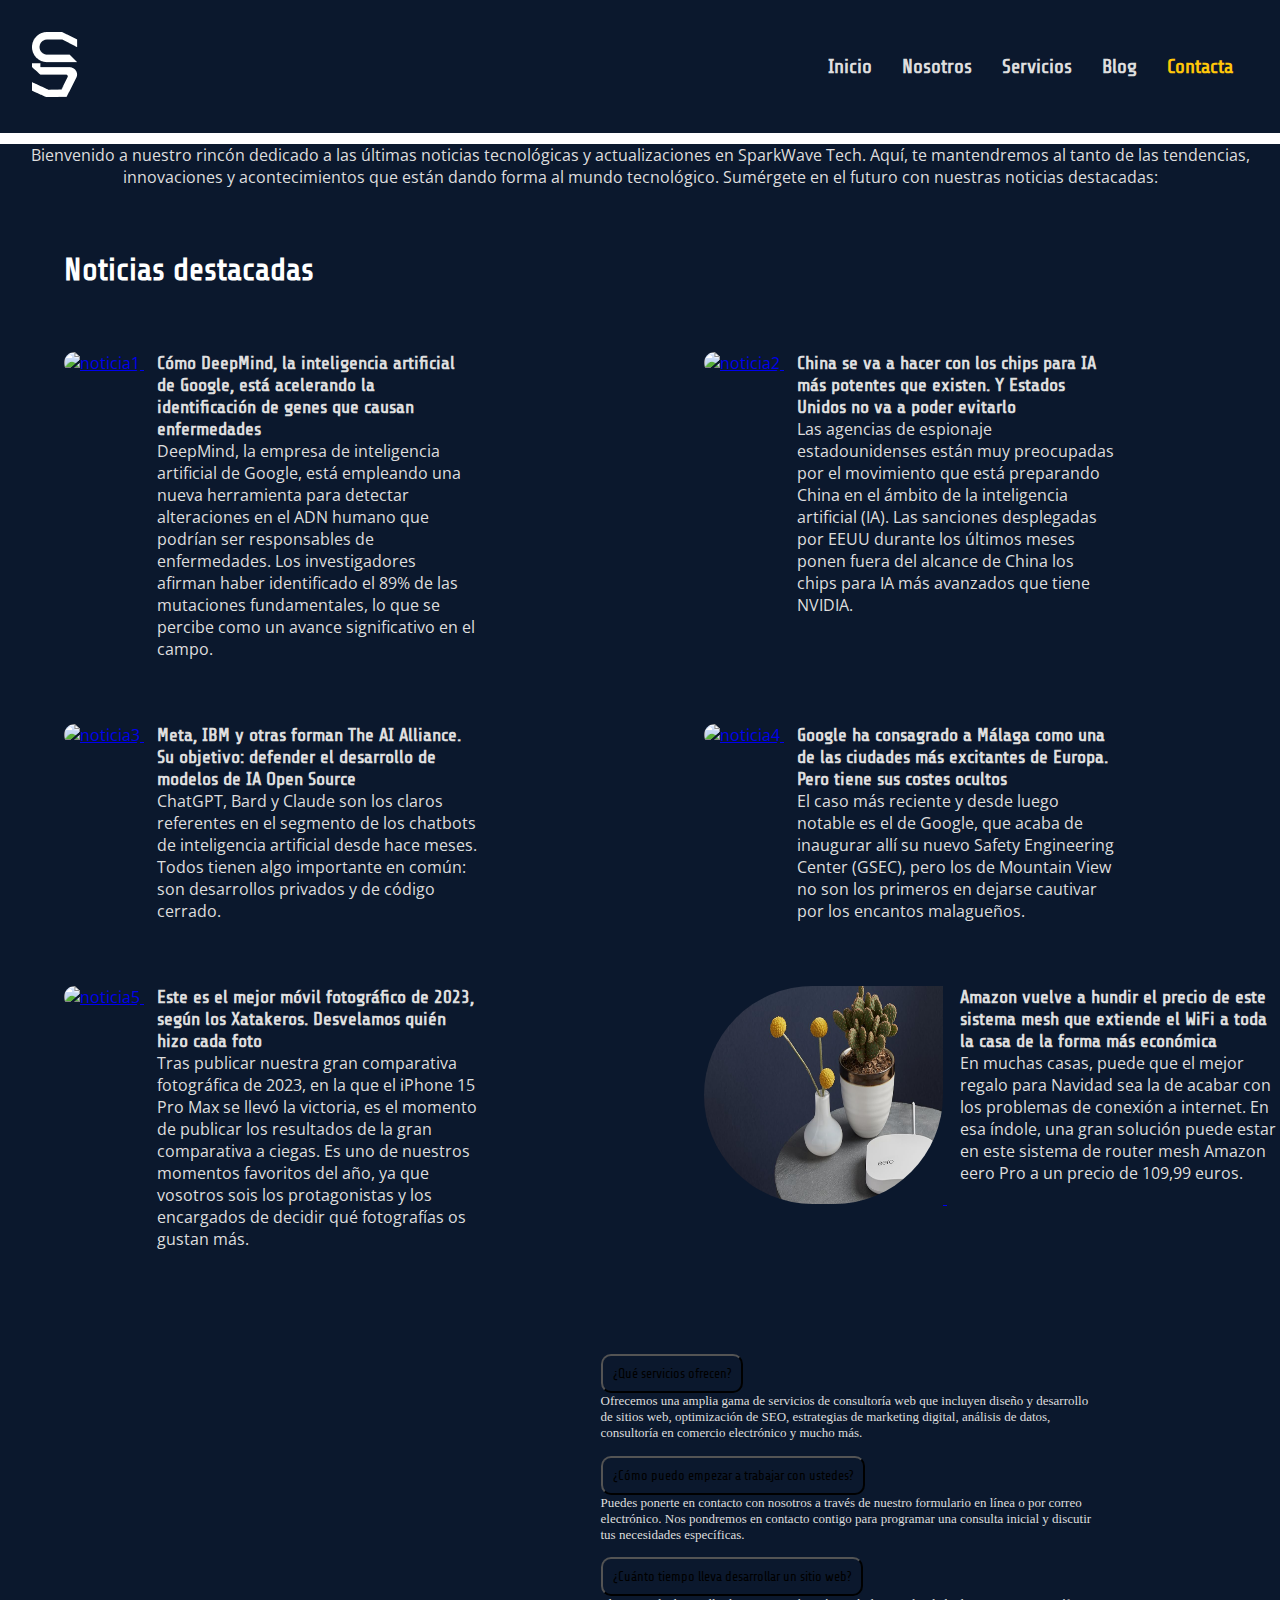
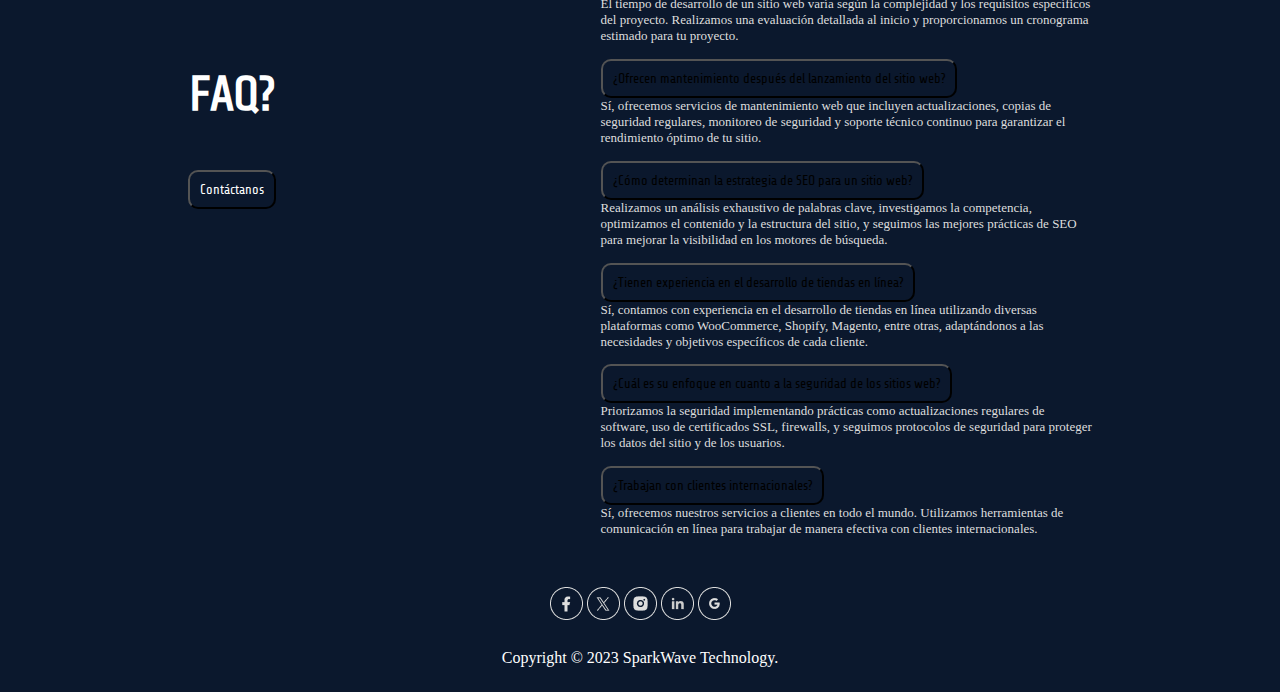
==== commit 580f0ffa: "Merge branch 'develop' of https://github.com/SparkWaveTech/Proyecto_SparkWaveTech into develop" ====
--- a/blog.html
+++ b/blog.html
@@ -7,6 +7,7 @@
     <link rel="stylesheet" href="style.css">
     <link href="https://fonts.googleapis.com/css2?family=Open+Sans&family=Share+Tech&display=swap" rel="stylesheet">
     <link rel="icon" href="Images/Capa_2.png">
+    <link href="https://cdn.jsdelivr.net/npm/bootstrap@5.3.2/dist/css/bootstrap.min.css" rel="stylesheet" integrity="sha384-T3c6CoIi6uLrA9TneNEoa7RxnatzjcDSCmG1MXxSR1GAsXEV/Dwwykc2MPK8M2HN" crossorigin="anonymous">
 </head>
 <body>
     <header>
@@ -93,14 +94,90 @@
             <h3>FAQ?</h3>
             <button><a href="">Contáctanos</a></button>
         </div>
-        <ul class="questions">
-            <li><a href="">¿Qué servicios ofrecen?</a></li>
-            <li><a href="">¿Cómo puedo empezar a trabajar con ustedes?</a></li>
-            <li><a href="">¿Cuánto tiempo lleva desarrollar un sitio web?</a></li>
-            <li><a href="">¿Ofrecen mantenimiento después del lanzamiento del sitio web?</a></li>
-            <li><a href="">¿Cómo determinan la estrategia de SEO para un sitio web?</a></li>
-            <li><a href="">¿Tienen experiencia en el desarrollo de tiendas en línea?</a></li>
-        </ul>
+       <!-- prueba para que se deplieguen las preguntas -->
+<div class="accordion-accordion-flush" id="accordionFlushExample">
+    <div class="accordion-item">
+      <h2 class="accordion-header">
+        <button class="accordion-button collapsed" type="button" data-bs-toggle="collapse" data-bs-target="#flush-collapseOne" aria-expanded="false" aria-controls="flush-collapseOne">
+          ¿Qué servicios ofrecen?
+        </button>
+      </h2>
+      <div id="flush-collapseOne" class="accordion-collapse collapse" data-bs-parent="#accordionFlushExample">
+        <div class="accordion-body">Ofrecemos una amplia gama de servicios de consultoría web que incluyen diseño y desarrollo de sitios web, optimización de SEO, estrategias de marketing digital, análisis de datos, consultoría en comercio electrónico y mucho más.</div>
+      </div>
+    </div>
+    <div class="accordion-item">
+      <h2 class="accordion-header">
+        <button class="accordion-button collapsed" type="button" data-bs-toggle="collapse" data-bs-target="#flush-collapseTwo" aria-expanded="false" aria-controls="flush-collapseTwo">
+            ¿Cómo puedo empezar a trabajar con ustedes?
+        </button>
+      </h2>
+      <div id="flush-collapseTwo" class="accordion-collapse collapse" data-bs-parent="#accordionFlushExample">
+        <div class="accordion-body">Puedes ponerte en contacto con nosotros a través de nuestro formulario en línea o por correo electrónico. Nos pondremos en contacto contigo para programar una consulta inicial y discutir tus necesidades específicas.</div>
+      </div>
+    </div>
+    <div class="accordion-item">
+      <h2 class="accordion-header">
+        <button class="accordion-button collapsed" type="button" data-bs-toggle="collapse" data-bs-target="#flush-collapseThree" aria-expanded="false" aria-controls="flush-collapseThree">
+            ¿Cuánto tiempo lleva desarrollar un sitio web?
+        </button>
+      </h2>
+      <div id="flush-collapseThree" class="accordion-collapse collapse" data-bs-parent="#accordionFlushExample">
+        <div class="accordion-body">El tiempo de desarrollo de un sitio web varía según la complejidad y los requisitos específicos del proyecto. Realizamos una evaluación detallada al inicio y proporcionamos un cronograma estimado para tu proyecto.</div>
+      </div>
+    </div>
+    <div class="accordion-item">
+        <h2 class="accordion-header">
+          <button class="accordion-button collapsed" type="button" data-bs-toggle="collapse" data-bs-target="#flush-collapseFour" aria-expanded="false" aria-controls="flush-collapseFour">
+            ¿Ofrecen mantenimiento después del lanzamiento del sitio web?
+          </button>
+        </h2>
+        <div id="flush-collapseFour" class="accordion-collapse collapse" data-bs-parent="#accordionFlushExample">
+          <div class="accordion-body">Sí, ofrecemos servicios de mantenimiento web que incluyen actualizaciones, copias de seguridad regulares, monitoreo de seguridad y soporte técnico continuo para garantizar el rendimiento óptimo de tu sitio.</div>
+        </div>
+      </div>
+      <div class="accordion-item">
+        <h2 class="accordion-header">
+          <button class="accordion-button collapsed" type="button" data-bs-toggle="collapse" data-bs-target="#flush-collapseFive" aria-expanded="false" aria-controls="flush-collapseFive">
+            ¿Cómo determinan la estrategia de SEO para un sitio web?
+          </button>
+        </h2>
+        <div id="flush-collapseFive" class="accordion-collapse collapse" data-bs-parent="#accordionFlushExample">
+          <div class="accordion-body">Realizamos un análisis exhaustivo de palabras clave, investigamos la competencia, optimizamos el contenido y la estructura del sitio, y seguimos las mejores prácticas de SEO para mejorar la visibilidad en los motores de búsqueda.</div>
+        </div>
+      </div>
+      <div class="accordion-item">
+        <h2 class="accordion-header">
+          <button class="accordion-button collapsed" type="button" data-bs-toggle="collapse" data-bs-target="#flush-collapseSix" aria-expanded="false" aria-controls="flush-collapseSix">
+            ¿Tienen experiencia en el desarrollo de tiendas en línea?
+          </button>
+        </h2>
+        <div id="flush-collapseSix" class="accordion-collapse collapse" data-bs-parent="#accordionFlushExample">
+          <div class="accordion-body">Sí, contamos con experiencia en el desarrollo de tiendas en línea utilizando diversas plataformas como WooCommerce, Shopify, Magento, entre otras, adaptándonos a las necesidades y objetivos específicos de cada cliente.</div>
+        </div>
+      </div>
+      <div class="accordion-item">
+        <h2 class="accordion-header">
+          <button class="accordion-button collapsed" type="button" data-bs-toggle="collapse" data-bs-target="#flush-collapseSeven" aria-expanded="false" aria-controls="flush-collapseSeven">
+            ¿Cuál es su enfoque en cuanto a la seguridad de los sitios web?
+          </button>
+        </h2>
+        <div id="flush-collapseSeven" class="accordion-collapse collapse" data-bs-parent="#accordionFlushExample">
+          <div class="accordion-body">Priorizamos la seguridad implementando prácticas como actualizaciones regulares de software, uso de certificados SSL, firewalls, y seguimos protocolos de seguridad para proteger los datos del sitio y de los usuarios.</div>
+        </div>
+      </div>
+      <div class="accordion-item">
+        <h2 class="accordion-header">
+          <button class="accordion-button collapsed" type="button" data-bs-toggle="collapse" data-bs-target="#flush-collapseEight" aria-expanded="false" aria-controls="flush-collapseEight">
+            ¿Trabajan con clientes internacionales?
+          </button>
+        </h2>
+        <div id="flush-collapseEight" class="accordion-collapse collapse" data-bs-parent="#accordionFlushExample">
+          <div class="accordion-body"> Sí, ofrecemos nuestros servicios a clientes en todo el mundo. Utilizamos herramientas de comunicación en línea para trabajar de manera efectiva con clientes internacionales.</div>
+        </div>
+      </div>
+  </div>
+<!-- termina la prueba para que se deplieguen las preguntas -->
     </div>
 </section>
 <footer>
@@ -113,5 +190,15 @@
     </div>
     <p>Copyright © 2023 SparkWave Technology. </p>
 </footer> 
+<script src="https://cdn.jsdelivr.net/npm/bootstrap@5.3.2/dist/js/bootstrap.bundle.min.js" integrity="sha384-C6RzsynM9kWDrMNeT87bh95OGNyZPhcTNXj1NW7RuBCsyN/o0jlpcV8Qyq46cDfL" crossorigin="anonymous"></script>
 </body>
-</html>+</html>
+<!--
+ <ul class="questions">
+            <li><a href="">¿Qué servicios ofrecen?</a></li>
+            <li><a href="">¿Cómo puedo empezar a trabajar con ustedes?</a></li>
+            <li><a href="">¿Cuánto tiempo lleva desarrollar un sitio web?</a></li>
+            <li><a href="">¿Ofrecen mantenimiento después del lanzamiento del sitio web?</a></li>
+            <li><a href="">¿Cómo determinan la estrategia de SEO para un sitio web?</a></li>
+            <li><a href="">¿Tienen experiencia en el desarrollo de tiendas en línea?</a></li>
+        </ul> -->--- a/style.css
+++ b/style.css
@@ -7,7 +7,7 @@
 }
 body{
     height: 200vh;
-    background-color: #d9d9d9;
+    cursor: url(Images/🦆\ emoji\ _scroll_.png), auto;
 }
 .services__home {
     font-family: 'Open Sans', sans-serif;
@@ -15,12 +15,11 @@
     background-color: #0B182D;
 }
 .index__home{
-    background-color: #d9d9d9;
+    background-color: #0B182D;
 }
 header{
-    background-color: #0B182D;
     width: 100%;
-    height: 20vh;
+    height: 16vh; 
     background-size: cover;
     background-position: center;
 }
@@ -28,11 +27,14 @@
     width: 100%;
     background-color: #0B182D;
     display: flex;
-    justify-content: space-around;
-    align-items: center;
-    padding: 25px;
+    justify-content: space-between;
+    align-items: center;
+    padding: 2rem;
     transition: all 0.5s ease;
     position: fixed;
+}
+.nav_list{
+    display: flex;
 }
 
 .menu{
@@ -55,11 +57,14 @@
     color: #FFC709;
 }
 .menu li a:hover{
-    padding: 5px 10px;
+    padding: 2rem;
     background: #0B182D;
     color: #FFC709;
     border-radius: 15px;
 }
+.open_menu, .close_menu{
+    display: none;
+}
 .scrol {
     height: 100%;
 }
@@ -127,7 +132,7 @@
     margin: 0;
     padding: 25px;
 }
-button{
+button {
     font-family: 'Share Tech', sans-serif;
     background-color: #0B182D;
     border-radius: 10px;
@@ -158,7 +163,6 @@
 }
 .descriptionTeam {
     color: #DEDEDE;
-    display: grid;
 }
 .textTeam{
     margin-left: 20%;
@@ -168,6 +172,8 @@
     align-items: center;
     text-align: center;
     padding: 5%;
+    font-size: 1.5em;
+    font-family: 'Open Sans', sans-serif;
     font-family: 'Open Sans', sans-serif;
 }
 .text_rectangle h4{
@@ -194,12 +200,6 @@
     align-items: center;
     justify-content: center;
     gap: 5%;
-}
-.images_right{
-    display: flex;
-    flex-direction: column;
-    align-items: center;
-    justify-content: space-around;
 }
 .coder {
     color: #DEDEDE;
@@ -238,7 +238,6 @@
 .Our_team{
     display: grid;
     grid-template-columns: repeat(2, 1fr);
-    /*grid-auto-rows: minmax(100px, auto);*/
     gap: 2em;
     margin-left: 5%;
     margin-right: 5%;
@@ -246,7 +245,7 @@
 }
 
 /*----------------------------------------------------------------------------*/
-/* SERVICES WEBSITE - LEITE */
+/* SERVICES WEBSITE */
 
 /* FIRST SECTION DESIGN-SOLUTIONS */
 
@@ -267,10 +266,10 @@
 
 /*IMG CENTRAL*/
 .img-central {
-    width: 700px;
-    height: 700px;
-    margin-left: 450px;
-    margin-top: 150px;
+    width: 40%;
+    height: 40%;
+    margin-left: 25vw;
+    margin-top: 8vw;
 }
 
 /*ALL H1 AND H6 OF WEBSITE*/
@@ -336,8 +335,8 @@
 }
 
 .ux-experience-img {
-    width: 650px;
-    height: 600px;
+    width: 40%;
+    height: 40%;
     margin-left: -300px;
 }
 
@@ -353,22 +352,21 @@
 
 /* SOLUTIONS */
 
-.solutions {
-    display: flex;
-    align-items: center;
-    flex-direction: column;
-    margin-bottom: 250px;
-}
-
-.solutions-title {
-   display: flex;
-   margin-bottom: 15vh;
+.solutions .solutions-title{
+    display: flex;
+    align-items: center;
+    flex-direction: row;
+    margin-bottom: 10%;
+}
+
+.solutions h6 {
+    text-align: left;
+    margin-left: 8%;
 }
 
 .services-solutions-h6 {
     color: #1736F5;
-    margin-top: -15px;
-    margin-left: -1470px;
+    font-family: share tech;
 }
 
 .solutions-description {
@@ -382,7 +380,66 @@
     color: #DEDEDE;
     display: flex;
     flex-direction: column;
-}
+    margin-bottom: 18%;
+}
+
+/* RECUADRO DESPLEGABLE CON ETIQUETA DETAILS Y SUMMARY */
+details summary {
+    list-style: none; /* ocultamos la flecha */
+    cursor: pointer; /* cambia el cursor del puntero */
+}
+
+details p {
+    background-color: #0B182D; /* Nuevo color de fondo (azul más oscuro) */
+    color: #d9d9d9; /* Nuevo color de texto */
+    box-shadow: 0 10px 20px rgba(0, 0, 0, 0.5); /* Nuevo box shadow con un tono más oscuro y efecto 3D */
+    border-radius: 5px; /* Borde de la caja del contenido oculto */
+}
+
+details {
+    position: relative;
+}
+
+.item-title:hover {
+    color:#FFC709;
+    cursor: pointer;
+}
+
+/* Estilo para el emoji en el summary */
+details summary::before {
+    position: absolute;
+    content: "🔽";
+    font-size: 1.5rem;
+    top: 8px;
+    right: 10%;
+}
+
+/* Animación de rotación para el emoji cuando el details está abierto */
+details[open] summary::before {
+    animation: rotate-emoji 0.6s ease-in-out both;
+}
+
+/* Keyframes para la animación de rotación */
+@keyframes rotate-emoji {
+    0% {
+        transform: rotate(0);
+    }
+
+    100% {
+        transform: rotate(180deg);
+    }
+}
+
+@keyframes rotate-emoji {
+    /* 0% {
+        transform: rotate(0);
+    } */
+
+    100% {
+        transform: rotate(180deg);
+    }
+}
+
 
 .item-title {
     font-family: share tech;
@@ -393,8 +450,9 @@
 }
 
 .item-detail {
-    margin-left: 150px;
-    margin-right: 950px;
+    padding: 1rem;
+    margin-left: 12vw;
+    margin-right: 42vw;
     margin-bottom: 60px;
 }
 
@@ -416,7 +474,7 @@
 
 .container-happyvintage {
     display: flex;
-    flex-direction: row; /* Cambiado de column a row */
+    flex-direction: row; 
     justify-content: end;
     margin-right: 80px;
     margin-top: 20px;
@@ -427,15 +485,16 @@
     color: #FFC709;
     font-weight: 350;
     font-size: 28px;
-        border-bottom: 1px solid #1736F5; /* Puedes ajustar el color y grosor de la línea aquí */
-        padding-bottom: 10px; /* Puedes ajustar el espaciado inferior según sea necesario */
-}
-
-.line-story {
-    width: 1px; /* Puedes ajustar la anchura de la línea aquí */
-    background-color: #1736F5; /* Puedes ajustar el color de la línea aquí */
-    margin: 0 10px; /* Puedes ajustar el margen lateral según sea necesario */
-}
+    border-bottom: 1px solid #1736F5; /* ajusta el color y grosor de la línea */
+    padding-bottom: 10px; /* ajusta el espaciado inferior */
+}
+
+/* .line-story {
+    list-style:georgian;
+    width: 1px; /* ajusta la anchura de la línea */
+    /* background-color: #1736F5; /* ajusta el color de la línea */
+    /* margin: 0 2vw 0.5vw; /* ajusta el margen lateral según sea necesario
+}  */
 
 .story-description {
     color: #DEDEDE;
@@ -501,6 +560,27 @@
     text-decoration: none;
     color: inherit; /* Hereda el color del texto circundante */
 }
+/*preguntas footer*/
+.accordion-accordion-flush{
+    color: #DEDEDE; 
+}
+.accordion-header:active {
+    color: #FFC709;
+}
+.accordion-collapse {
+    font-size: small;
+}
+.accordion-accordion-flush {
+  width: 40%; /* Ancho de 300 píxeles */
+  height: 30%; /* Alto de 200 píxeles */
+  display: block;
+}
+.accordion-item {
+    margin-top: 3%;
+}
+
+/*fin preguntas footer*/
+/*mediaqueries blog*/
 @media screen and (max-width: 768px) {
     .bloque-noticias {
         flex-direction: column; /* Cambia la dirección de los elementos a columna */
@@ -518,6 +598,105 @@
 .inicio-blog {
     font-size: small;
 }
+.final .container_final {
+    display: block; /* Cambia a bloque para mostrar elementos uno debajo del otro */
+  }
+  .accordion-accordion-flush {
+    /* Propiedades del borde */
+  width: 100%; /* Ancho de 300 píxeles */
+  display: block;
+}
+.accordion-item {
+    margin-top: 5%;
+}
 }
 /*FIN PÁGINA DE BLOG*/
 /*------------------------------------------------------------------------------*/
+/**----------Responsivo---------*/
+ @media (max-width: 768px) {
+    .Our_team {
+      display: flex;
+      flex-wrap: wrap;
+      flex-direction: column;
+      justify-content: center;
+    }
+    .team_person{
+        display: flex;
+        flex-direction: column;
+        justify-content: center;
+    }
+    .team_person .coder{
+        text-align: center;
+    }
+    .text_rectangle img{
+        max-width: 50%;
+        max-height: 50%;
+    }
+    .text_rectangle h4{
+        text-align: center;
+    }
+    .container_final{
+        display: flex;
+        flex-direction: column;
+    }
+    .questions{
+        margin-top: 10%;
+    }
+    .textTeam{
+        font-size: 1em;
+        text-align: center;
+        margin-right: 5%;
+        margin-left: 5%;
+    }
+    .img_group{
+        width: 90%;
+        height: auto;
+    }
+    .images_team{
+        display: flex;
+        flex-direction: column;
+        justify-content: center;
+        align-items: center;
+        margin-right:10%;
+        margin-left: 10%;
+    }
+    .triangleBlue{
+        width: 10%;
+        height: 10%;
+    }
+    .FAQ{
+        margin-bottom: 10%;
+    }
+    .open_menu, .close_menu{
+        display: block;
+        border: 0;
+        font-size: 1.2rem;
+        color: #DEDEDE;
+    }
+    .menu{
+        opacity: 0;
+        visibility: hidden;
+    
+        display: flex;
+        flex-direction: column;
+        align-items: end;
+        gap: 1rem;
+        position: absolute;
+        top: 0;
+        right: 0;
+        background-color: #0B182D;
+        padding: 2rem;
+        box-shadow: 0 0 0 100vmax rgba(0, 0, 0, .5);
+    }
+    .menu.visible{
+        opacity: 1;
+        visibility: visible;
+    }
+    .nav_list{
+        flex-direction: column;
+        align-items: end; 
+    }
+    .team{
+        margin-top: 10%;
+    }
+}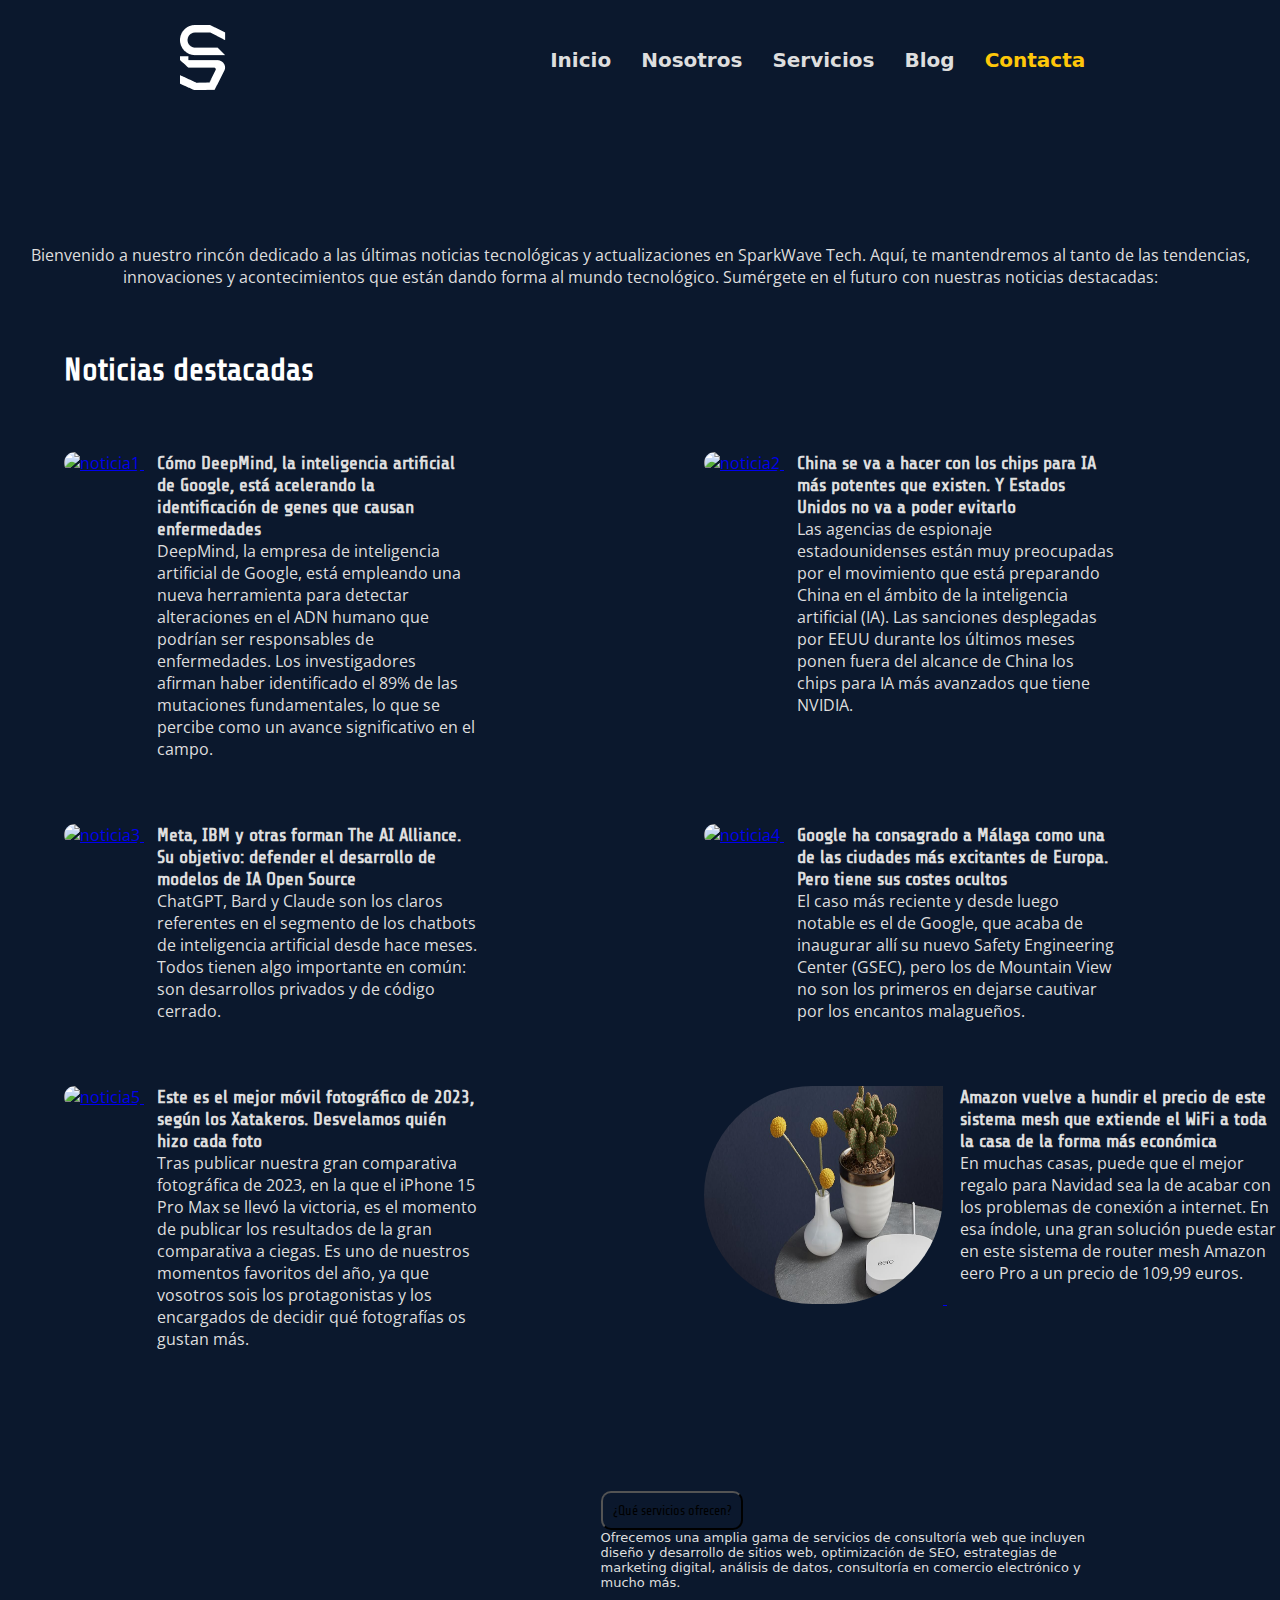
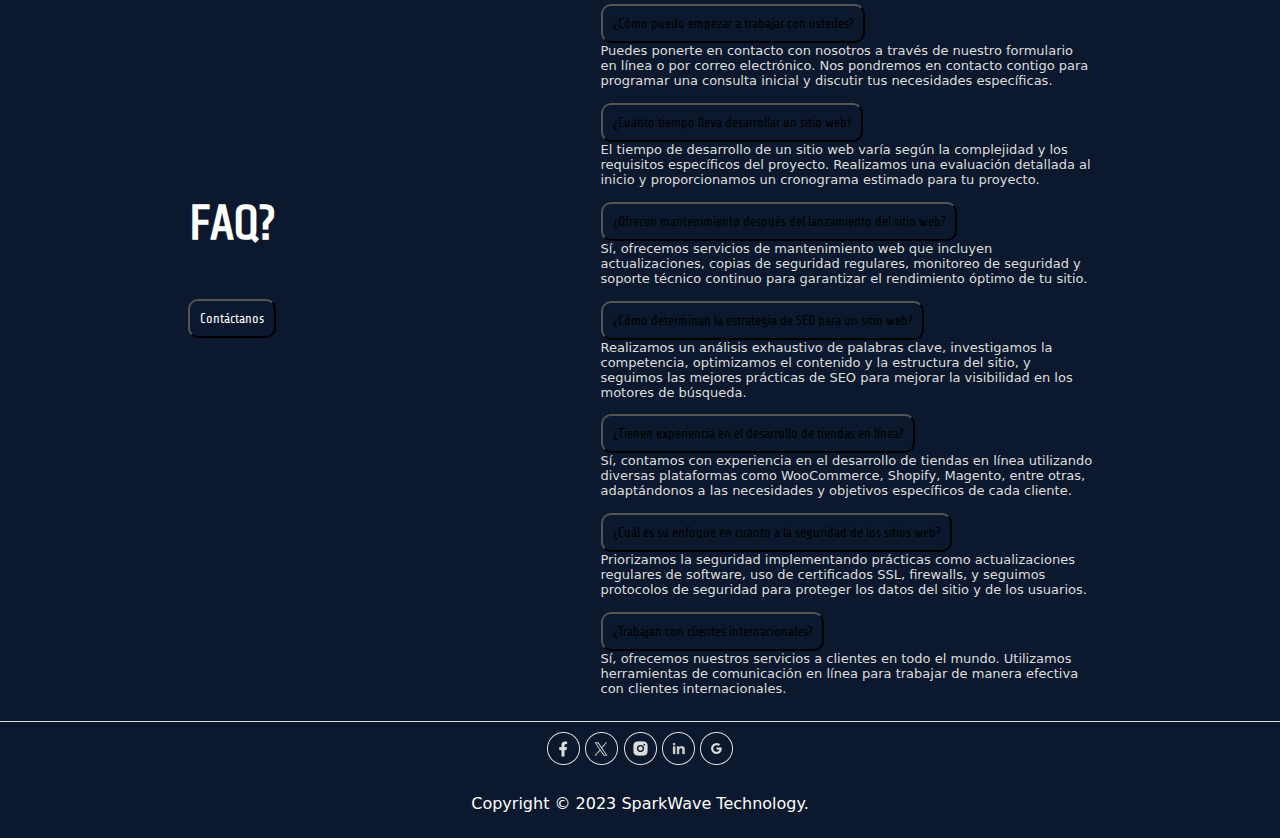
==== commit a21cd565: "línea footer" ====
--- a/blog.html
+++ b/blog.html
@@ -16,9 +16,9 @@
                 <ul class="menu">
                     <li><a href="index.html">Inicio</a></li>
                     <li><a href="nosotros.html">Nosotros</a></li>
-                    <li><a href="services.html">Servicios</a></li>
+                    <li><a href="servicios.html">Servicios</a></li>
                     <li><a href="blog.html">Blog</a></li>
-                    <li><a class="contact" href="contact.html">Contacta</a></li>
+                    <li><a class="contact" href="">Contacta</a></li>
                 </ul>
         </nav>
     </header> 
@@ -180,6 +180,7 @@
 <!-- termina la prueba para que se deplieguen las preguntas -->
     </div>
 </section>
+
 <footer>
     <div class="social">
         <a href="https://www.facebook.com/?locale=es_ES"><img src="./Images/Facebook.png" alt="logo de la red social Facebook"></a>
@@ -192,13 +193,4 @@
 </footer> 
 <script src="https://cdn.jsdelivr.net/npm/bootstrap@5.3.2/dist/js/bootstrap.bundle.min.js" integrity="sha384-C6RzsynM9kWDrMNeT87bh95OGNyZPhcTNXj1NW7RuBCsyN/o0jlpcV8Qyq46cDfL" crossorigin="anonymous"></script>
 </body>
-</html>
-<!--
- <ul class="questions">
-            <li><a href="">¿Qué servicios ofrecen?</a></li>
-            <li><a href="">¿Cómo puedo empezar a trabajar con ustedes?</a></li>
-            <li><a href="">¿Cuánto tiempo lleva desarrollar un sitio web?</a></li>
-            <li><a href="">¿Ofrecen mantenimiento después del lanzamiento del sitio web?</a></li>
-            <li><a href="">¿Cómo determinan la estrategia de SEO para un sitio web?</a></li>
-            <li><a href="">¿Tienen experiencia en el desarrollo de tiendas en línea?</a></li>
-        </ul> -->+</html>--- a/style.css
+++ b/style.css
@@ -6,20 +6,14 @@
     box-sizing: border-box;
 }
 body{
+    font-family: system-ui, -apple-system, BlinkMacSystemFont, 'Segoe UI', Roboto, Oxygen, Ubuntu, Cantarell, 'Open Sans', 'Helvetica Neue', sans-serif;
+    background-color: #808080;
     height: 200vh;
-    cursor: url(Images/🦆\ emoji\ _scroll_.png), auto;
-}
-.services__home {
-    font-family: 'Open Sans', sans-serif;
-    height: 200vh;
-    background-color: #0B182D;
-}
-.index__home{
-    background-color: #0B182D;
 }
 header{
+    background-color: #0B182D;
     width: 100%;
-    height: 16vh; 
+    height: 20vh;
     background-size: cover;
     background-position: center;
 }
@@ -27,23 +21,34 @@
     width: 100%;
     background-color: #0B182D;
     display: flex;
-    justify-content: space-between;
-    align-items: center;
-    padding: 2rem;
+    justify-content: space-around;
+    align-items: center;
+    padding: 25px;
     transition: all 0.5s ease;
     position: fixed;
 }
-.nav_list{
-    display: flex;
-}
-
+/*.nav.active{
+    background: #0B182D;
+    padding: 25px;
+    height: 20vh;
+}
+.nav.active .logo,
+.nav.active a{
+    color: #DEDEDE;
+}
+.nav.active a:hover{
+    background: #FFC709;
+    color: white;
+}
+.nav.active .contact{
+    color: #FFC709;
+}*/
 .menu{
     display: flex;
 }
 .menu li{
     list-style: none;
     margin: 15px;
-    font-family: 'Share Tech', sans-serif;
 }
 .menu li a{
     text-decoration: none;
@@ -51,19 +56,15 @@
     color: #DEDEDE;
     font-weight: bold;
     transition: all 0.5s ease;
-    font-family: 'Share Tech', sans-serif;
 }
 .menu .contact{
     color: #FFC709;
 }
 .menu li a:hover{
-    padding: 2rem;
+    padding: 5px 10px;
     background: #0B182D;
     color: #FFC709;
     border-radius: 15px;
-}
-.open_menu, .close_menu{
-    display: none;
 }
 .scrol {
     height: 100%;
@@ -92,7 +93,7 @@
 .image_home img{
     border-radius: 100px 100px 100px 0;
 }
-/*------------------------------------------------------------------------------------------------------------------------------------------------*/
+
 /*Aquí empieza el FAQ*/
 .final .container_final{
     display: flex;
@@ -107,7 +108,6 @@
 }
 .container_final .questions{
     list-style: none;
-    text-align: right;
 }
 .container_final .questions a{
     text-decoration: none;
@@ -132,7 +132,7 @@
     margin: 0;
     padding: 25px;
 }
-button {
+button{
     font-family: 'Share Tech', sans-serif;
     background-color: #0B182D;
     border-radius: 10px;
@@ -142,7 +142,8 @@
     color: white;
     text-decoration: none;
 }
-/**---------------------------------------------------------------*/
+
+
 /*footer*/
 footer{
     color: white;
@@ -154,355 +155,8 @@
     padding: 25px;
     margin: 0;
     gap: 25px;
-}
-/*--------------------------------------------------------------------------------------------------------------------------------*/
-/*A partir de aquí empieza la página de Nosotros */
-.Nosotros{
-    background-color: #0B182D;
-    height: 30vh;
-}
-.descriptionTeam {
-    color: #DEDEDE;
-}
-.textTeam{
-    margin-left: 20%;
-    margin-right: 20%;
-    display: flex;
-    justify-content: center;
-    align-items: center;
-    text-align: center;
-    padding: 5%;
-    font-size: 1.5em;
-    font-family: 'Open Sans', sans-serif;
-    font-family: 'Open Sans', sans-serif;
-}
-.text_rectangle h4{
-    color: #DEDEDE;
-    font-size: 4em;
-    font-family: 'Share Tech', sans-serif;
-    margin: 0;
-}
-.text_rectangle {
-    display: flex;
-    flex-wrap: wrap;
-    align-items: center;
-    justify-content: space-between;
-    margin-left: 5%;
-}
-.text_rectangle img {
-    max-width: 100%;
-        height: auto;
-        margin: 10px;
-}
-.images_team{
-    display: flex;
-    flex-direction: row;
-    align-items: center;
-    justify-content: center;
-    gap: 5%;
-}
-.coder {
-    color: #DEDEDE;
-    text-align: left;
-    display: flex;
-    flex-direction: column;
-    align-items: left;
-    justify-content: center;
-}
-.coder h6{
-    font-family: 'Share Tech', sans-serif;
-    max-width: 100%;
-    text-align: left;
-    margin-bottom: 10px;
-    font-size: 1.5em;
-}
-.coder h5{
-    font-size: 2em;
-    font-family: 'Open Sans', sans-serif;
-    max-width: 100%;
-    text-align: left
-}
-.coder p{
-    font-family: 'Open Sans', sans-serif;
-    max-width: 100%;
-    text-align: left;
-    font-size: 1em;
-}
-.team_person{
-    display: flex;
-    flex-direction: row;
-    justify-content: flex-end;
-    padding: 2%;
-    gap: 3%;
-}
-.Our_team{
-    display: grid;
-    grid-template-columns: repeat(2, 1fr);
-    gap: 2em;
-    margin-left: 5%;
-    margin-right: 5%;
-    margin-top: 10%;
-}
-
-/*----------------------------------------------------------------------------*/
-/* SERVICES WEBSITE */
-
-/* FIRST SECTION DESIGN-SOLUTIONS */
-
-.design-solutions {
-    display: flex;
-    flex-direction: column;
-    margin-top: 20px;
-    padding: 10vh;
-}
-
-/*MOUSE FOR SCROLL*/
-.icon-scroll-services {
-    width: 30px;
-    height: 73px;
-    margin-left: 1500px;
-    position: fixed;
-}
-
-/*IMG CENTRAL*/
-.img-central {
-    width: 40%;
-    height: 40%;
-    margin-left: 25vw;
-    margin-top: 8vw;
-}
-
-/*ALL H1 AND H6 OF WEBSITE*/
-.services-h1 {
-    font-family: share tech;
-    font-size: 50px;
-    font-weight: 500;
-    color:#DEDEDE;
-    width: 100%; /*ASEGURA LA VISIBILIDAD DE TODO EL TITULO*/
-    margin-left: 150px;
-}
-
-.services-h6 {
-    color: #1736F5;
-    font-family: share tech;
-    font-weight: 800;
-    margin-left: 150px;
-}
-
-
-/* SECOND PART PRINCIPIOS*/
-
-.principios {
-    padding: 10vh;
-    display: flex;
-    justify-content: space-around;
-    align-items: center;
-    margin-bottom: 250px;
-}
-
-/*TITLE*/
-.left-principios {
-    padding-right: 15vh;
-    width: 100%; /*ASEGURA LA VISIBILIDAD DE TODO EL TITULO*/
-}
-
-/*LIST OF PRINCIPIOS*/
-.principios-list {
-    font-size: 22px;
-    color: #DEDEDE;
-    padding: 10vh;
-    margin-left: 100px;
-    margin-right: 100px;
-}
-
-
-/* THIRD PART WEBSITE */
-
-
-/* USER EXPERIENCE */
-
-.left-ux {
-    margin-top: -850px;
-    width: 100%; /*ASEGURA LA VISIBILIDAD COMPLETA DEL TITULO*/
-}
-
-.ux-experience {
-    padding: 10vh;
-    display: flex;
-    justify-content: space-evenly;
-    align-items: center;
-    margin-bottom: 250px;
-}
-
-.ux-experience-img {
-    width: 40%;
-    height: 40%;
-    margin-left: -300px;
-}
-
-.ux-list {
-    color: #DEDEDE;
-    list-style: none;
-    margin-left: 150px;
-    margin-right: 200px;
-}
-
-
-/*FOURTH PART OF WEBPAGE*/
-
-/* SOLUTIONS */
-
-.solutions .solutions-title{
-    display: flex;
-    align-items: center;
-    flex-direction: row;
-    margin-bottom: 10%;
-}
-
-.solutions h6 {
-    text-align: left;
-    margin-left: 8%;
-}
-
-.services-solutions-h6 {
-    color: #1736F5;
-    font-family: share tech;
-}
-
-.solutions-description {
-    color: #DEDEDE;
-    margin-right: 150px;
-    margin-left: 250px;
-}
-
-.solutions-list {
-    list-style: none;
-    color: #DEDEDE;
-    display: flex;
-    flex-direction: column;
-    margin-bottom: 18%;
-}
-
-/* RECUADRO DESPLEGABLE CON ETIQUETA DETAILS Y SUMMARY */
-details summary {
-    list-style: none; /* ocultamos la flecha */
-    cursor: pointer; /* cambia el cursor del puntero */
-}
-
-details p {
-    background-color: #0B182D; /* Nuevo color de fondo (azul más oscuro) */
-    color: #d9d9d9; /* Nuevo color de texto */
-    box-shadow: 0 10px 20px rgba(0, 0, 0, 0.5); /* Nuevo box shadow con un tono más oscuro y efecto 3D */
-    border-radius: 5px; /* Borde de la caja del contenido oculto */
-}
-
-details {
-    position: relative;
-}
-
-.item-title:hover {
-    color:#FFC709;
-    cursor: pointer;
-}
-
-/* Estilo para el emoji en el summary */
-details summary::before {
-    position: absolute;
-    content: "🔽";
-    font-size: 1.5rem;
-    top: 8px;
-    right: 10%;
-}
-
-/* Animación de rotación para el emoji cuando el details está abierto */
-details[open] summary::before {
-    animation: rotate-emoji 0.6s ease-in-out both;
-}
-
-/* Keyframes para la animación de rotación */
-@keyframes rotate-emoji {
-    0% {
-        transform: rotate(0);
-    }
-
-    100% {
-        transform: rotate(180deg);
-    }
-}
-
-@keyframes rotate-emoji {
-    /* 0% {
-        transform: rotate(0);
-    } */
-
-    100% {
-        transform: rotate(180deg);
-    }
-}
-
-
-.item-title {
-    font-family: share tech;
-    font-size: 40px;
-    padding: 30px;
-    margin-left: 10vh;
-    line-height: 80px;
-}
-
-.item-detail {
-    padding: 1rem;
-    margin-left: 12vw;
-    margin-right: 42vw;
-    margin-bottom: 60px;
-}
-
-
-/* FIFTH SUCCESS STORIES */
-
-/*PICTURE OF CLOTHIGN SHOP */
-
-.happyvintage-img {
-    text-align: end;
-    margin-right: 50px;
-    margin-top: 100px;
-}
-
-.icon-arrow {
-    margin-left: 520px;
-    margin-top: 30px;
-}
-
-.container-happyvintage {
-    display: flex;
-    flex-direction: row; 
-    justify-content: end;
-    margin-right: 80px;
-    margin-top: 20px;
-}
-
-.services-h3 {
-    font-family: share tech;
-    color: #FFC709;
-    font-weight: 350;
-    font-size: 28px;
-    border-bottom: 1px solid #1736F5; /* ajusta el color y grosor de la línea */
-    padding-bottom: 10px; /* ajusta el espaciado inferior */
-}
-
-/* .line-story {
-    list-style:georgian;
-    width: 1px; /* ajusta la anchura de la línea */
-    /* background-color: #1736F5; /* ajusta el color de la línea */
-    /* margin: 0 2vw 0.5vw; /* ajusta el margen lateral según sea necesario
-}  */
-
-.story-description {
-    color: #DEDEDE;
-    margin-left: 50px;
-}
-
-.services-project-button {
-    color: #DEDEDE;
+    border-top: 1px solid #DEDEDE;
+    padding-top: 10px;
 }
 /*------------------------------------------------------------------------------*/
 /*Inicio página blog*/
@@ -517,6 +171,7 @@
     margin-right: 2%;
     margin-bottom: 5%;
     text-align: center;
+    margin-top: 5%;
 }
 .blog h1 {
     margin-left: 5%;
@@ -563,6 +218,7 @@
 /*preguntas footer*/
 .accordion-accordion-flush{
     color: #DEDEDE; 
+    margin-top: 3%;
 }
 .accordion-header:active {
     color: #FFC709;
@@ -578,6 +234,7 @@
 .accordion-item {
     margin-top: 3%;
 }
+  
 
 /*fin preguntas footer*/
 /*mediaqueries blog*/
@@ -611,92 +268,4 @@
 }
 }
 /*FIN PÁGINA DE BLOG*/
-/*------------------------------------------------------------------------------*/
-/**----------Responsivo---------*/
- @media (max-width: 768px) {
-    .Our_team {
-      display: flex;
-      flex-wrap: wrap;
-      flex-direction: column;
-      justify-content: center;
-    }
-    .team_person{
-        display: flex;
-        flex-direction: column;
-        justify-content: center;
-    }
-    .team_person .coder{
-        text-align: center;
-    }
-    .text_rectangle img{
-        max-width: 50%;
-        max-height: 50%;
-    }
-    .text_rectangle h4{
-        text-align: center;
-    }
-    .container_final{
-        display: flex;
-        flex-direction: column;
-    }
-    .questions{
-        margin-top: 10%;
-    }
-    .textTeam{
-        font-size: 1em;
-        text-align: center;
-        margin-right: 5%;
-        margin-left: 5%;
-    }
-    .img_group{
-        width: 90%;
-        height: auto;
-    }
-    .images_team{
-        display: flex;
-        flex-direction: column;
-        justify-content: center;
-        align-items: center;
-        margin-right:10%;
-        margin-left: 10%;
-    }
-    .triangleBlue{
-        width: 10%;
-        height: 10%;
-    }
-    .FAQ{
-        margin-bottom: 10%;
-    }
-    .open_menu, .close_menu{
-        display: block;
-        border: 0;
-        font-size: 1.2rem;
-        color: #DEDEDE;
-    }
-    .menu{
-        opacity: 0;
-        visibility: hidden;
-    
-        display: flex;
-        flex-direction: column;
-        align-items: end;
-        gap: 1rem;
-        position: absolute;
-        top: 0;
-        right: 0;
-        background-color: #0B182D;
-        padding: 2rem;
-        box-shadow: 0 0 0 100vmax rgba(0, 0, 0, .5);
-    }
-    .menu.visible{
-        opacity: 1;
-        visibility: visible;
-    }
-    .nav_list{
-        flex-direction: column;
-        align-items: end; 
-    }
-    .team{
-        margin-top: 10%;
-    }
-}+/*------------------------------------------------------------------------------*/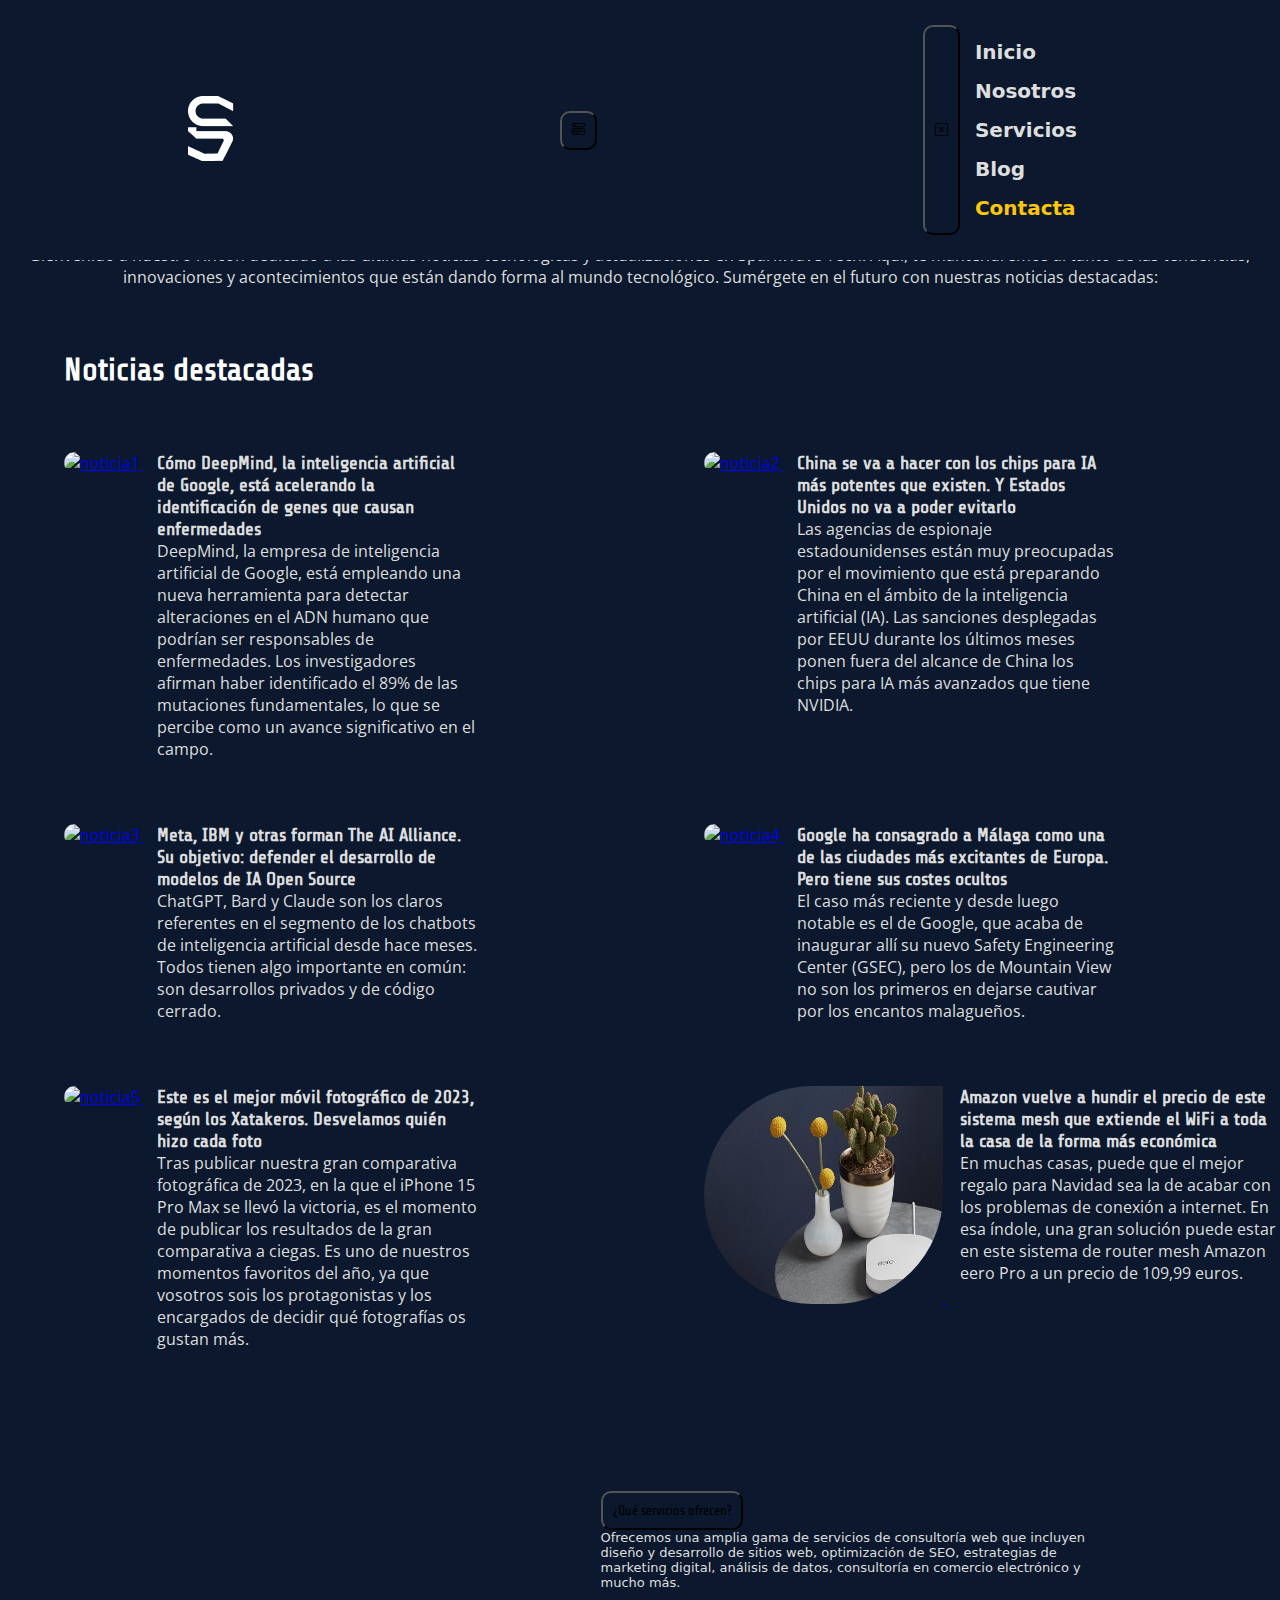
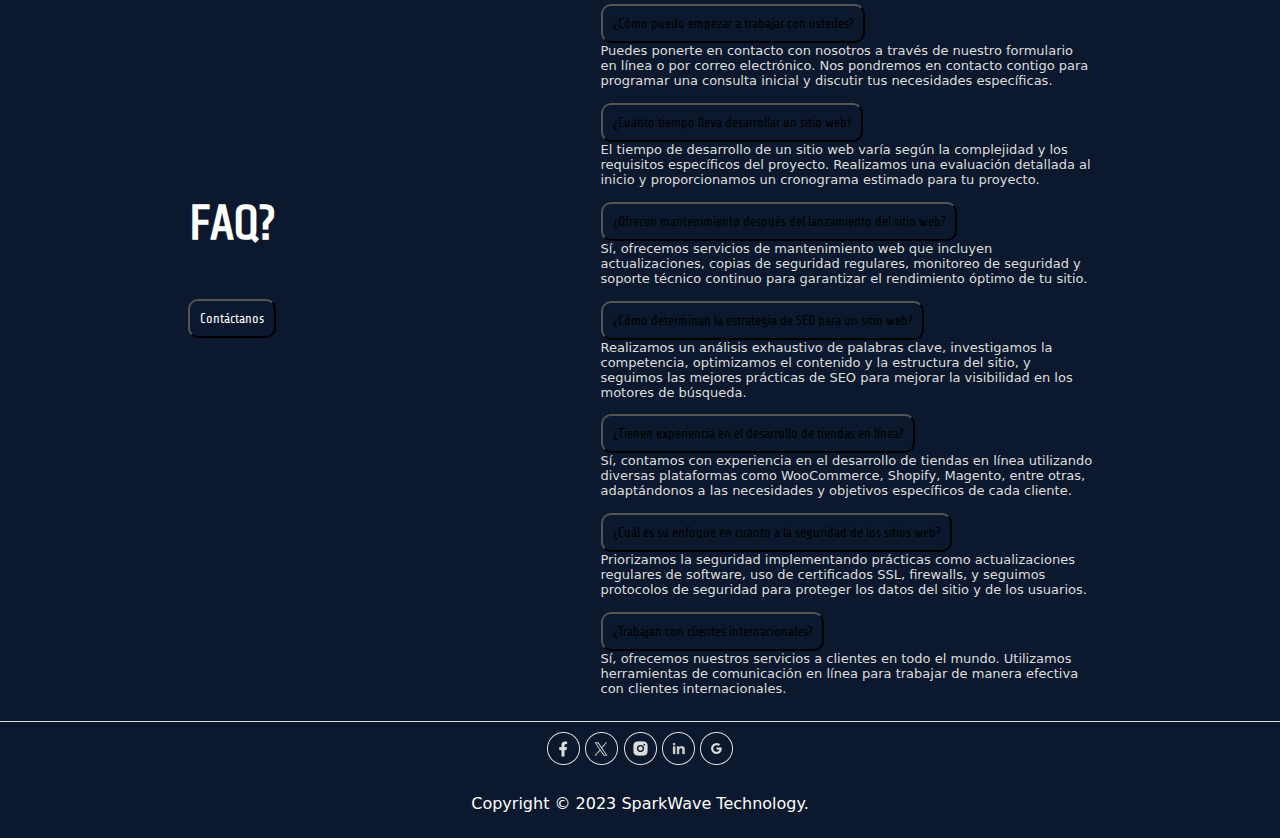
==== commit 9428fb45: "nav con menu hamburguesa" ====
--- a/blog.html
+++ b/blog.html
@@ -7,19 +7,24 @@
     <link rel="stylesheet" href="style.css">
     <link href="https://fonts.googleapis.com/css2?family=Open+Sans&family=Share+Tech&display=swap" rel="stylesheet">
     <link rel="icon" href="Images/Capa_2.png">
+    <link rel="stylesheet" href="https://cdn.jsdelivr.net/npm/bootstrap-icons@1.11.2/font/bootstrap-icons.min.css">
     <link href="https://cdn.jsdelivr.net/npm/bootstrap@5.3.2/dist/css/bootstrap.min.css" rel="stylesheet" integrity="sha384-T3c6CoIi6uLrA9TneNEoa7RxnatzjcDSCmG1MXxSR1GAsXEV/Dwwykc2MPK8M2HN" crossorigin="anonymous">
 </head>
 <body>
     <header>
         <nav class="nav">
-            <div class="logo"><a href=""><img src="./Images/logoSWT.png" alt="logo de la empresa simulando una S"></a></div>
-                <ul class="menu">
-                    <li><a href="index.html">Inicio</a></li>
-                    <li><a href="nosotros.html">Nosotros</a></li>
-                    <li><a href="servicios.html">Servicios</a></li>
-                    <li><a href="blog.html">Blog</a></li>
-                    <li><a class="contact" href="">Contacta</a></li>
-                </ul>
+            <div class="logo"><a href="index.html"><img src="./Images/logoSWT.png" alt="logo de la empresa simulando una S"></a></div>
+            <button class="open_menu" id="open"><i class="bi bi-menu-button-wide"></i></button>
+            <div class="menu" id="menu">
+                <button class="close_menu" id="close"><i class="bi bi-x-square"></i></button>
+                <ul class="nav_list">
+                    <li><a href="./index.html">Inicio</a></li>
+                    <li><a href="./nosotros.html">Nosotros</a></li>
+                    <li><a href="./services.html">Servicios</a></li>
+                    <li><a href="./blog.htm">Blog</a></li>
+                    <li><a class="contact" href="./contact.html">Contacta</a></li>
+                </ul> 
+            </div>
         </nav>
     </header> 
     <main class="blog">
@@ -191,6 +196,7 @@
     </div>
     <p>Copyright © 2023 SparkWave Technology. </p>
 </footer> 
+<script src="script.js"></script>
 <script src="https://cdn.jsdelivr.net/npm/bootstrap@5.3.2/dist/js/bootstrap.bundle.min.js" integrity="sha384-C6RzsynM9kWDrMNeT87bh95OGNyZPhcTNXj1NW7RuBCsyN/o0jlpcV8Qyq46cDfL" crossorigin="anonymous"></script>
 </body>
 </html>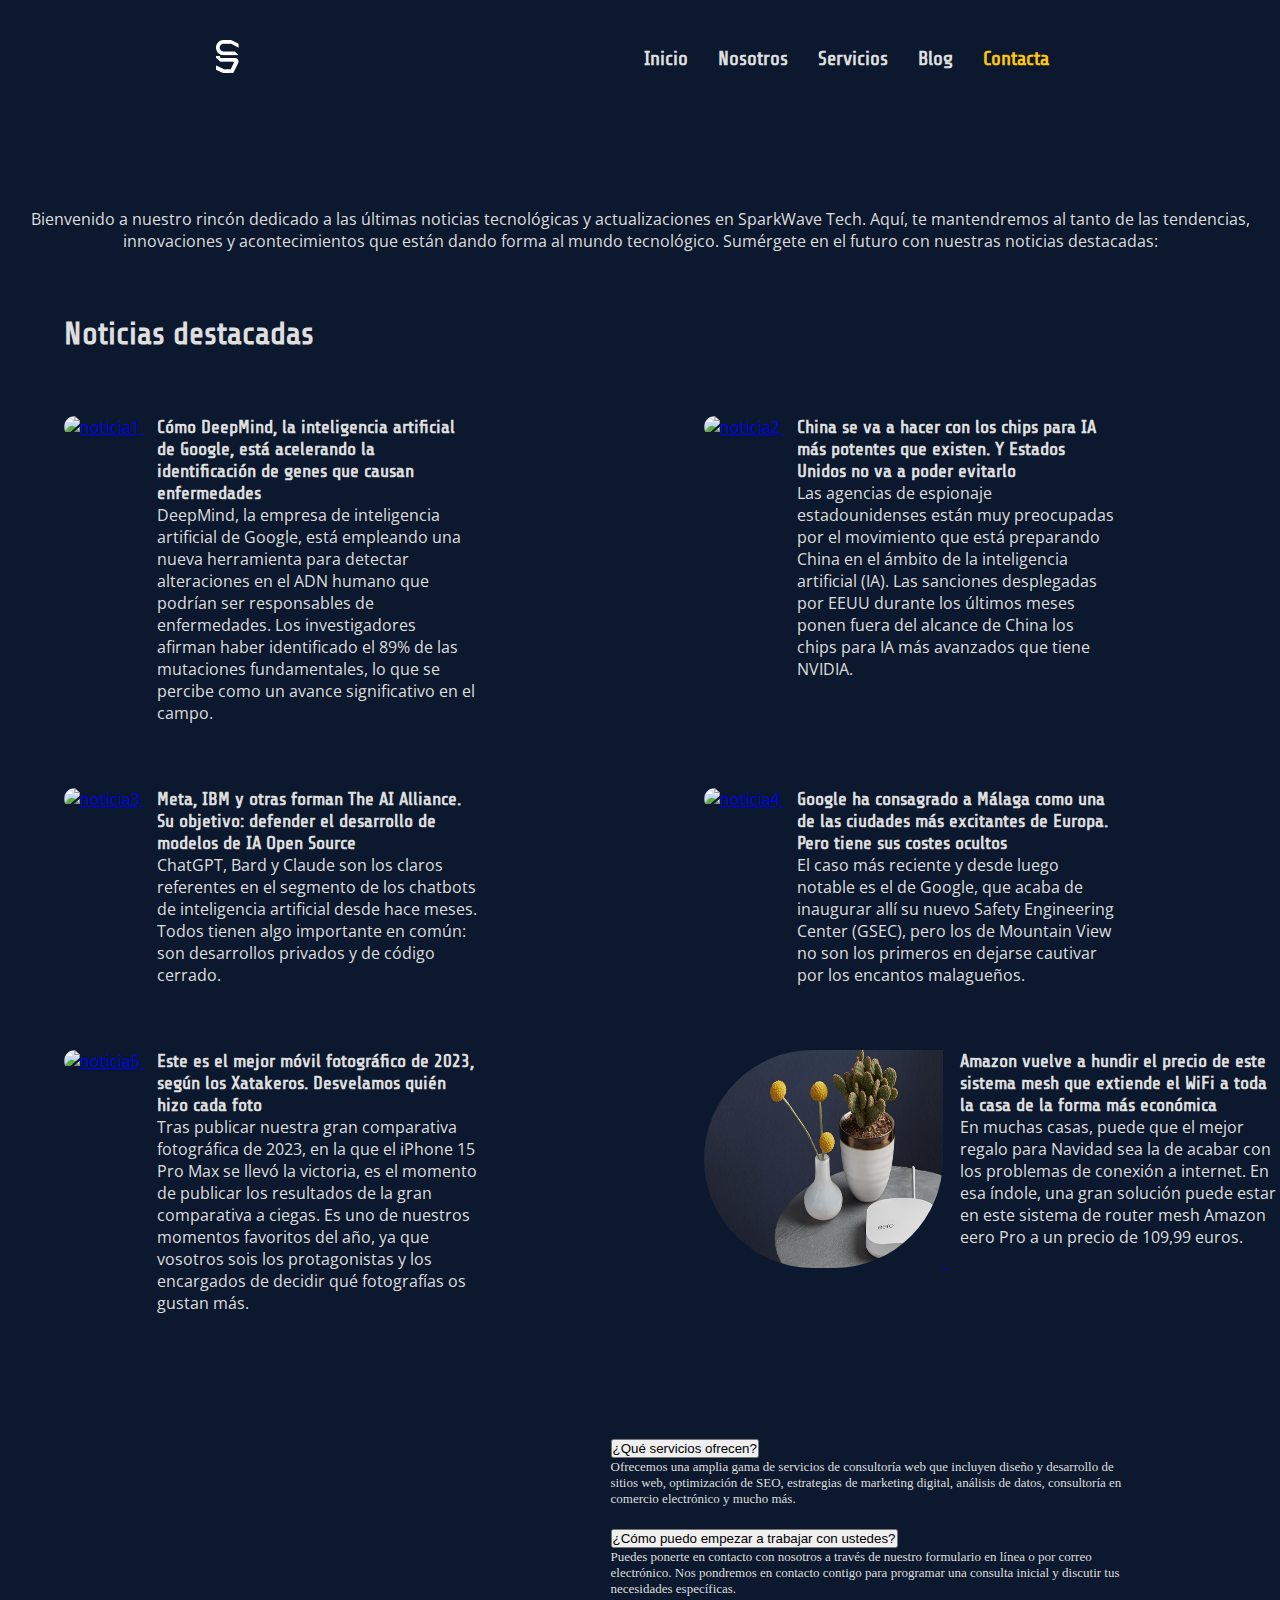
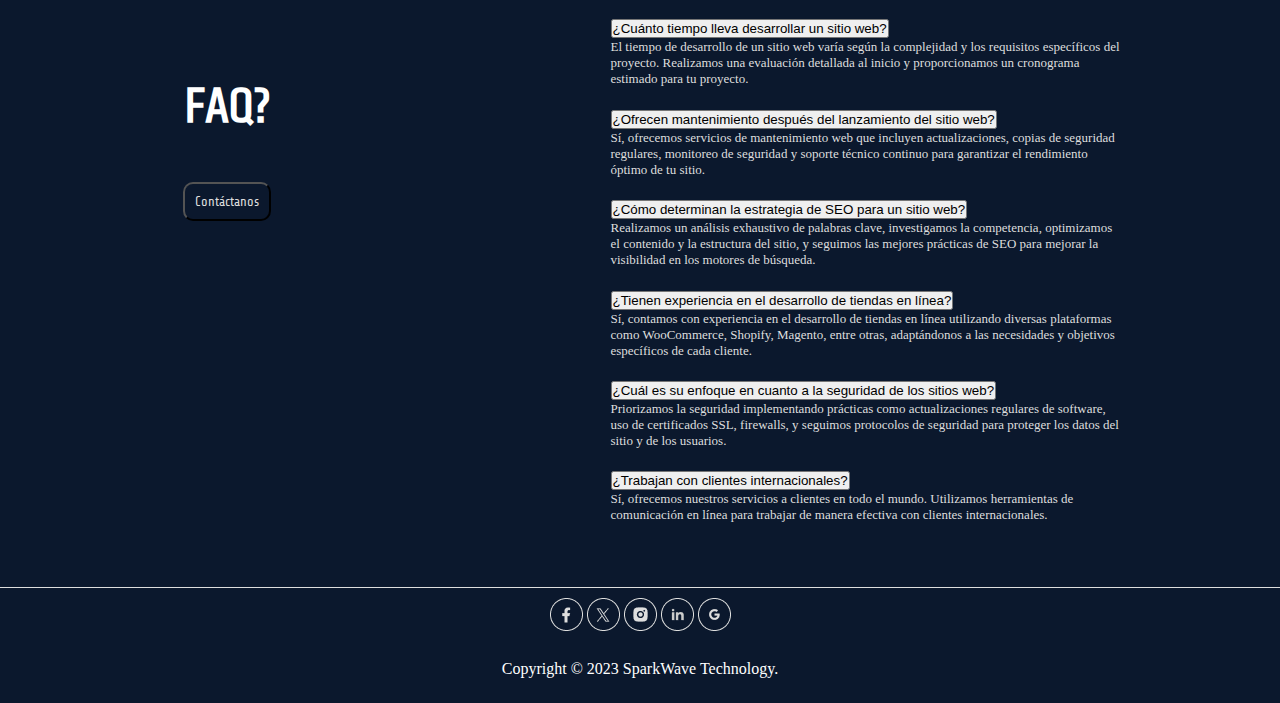
==== commit c5d32166: "modified styles" ====
--- a/blog.html
+++ b/blog.html
@@ -10,7 +10,7 @@
     <link rel="stylesheet" href="https://cdn.jsdelivr.net/npm/bootstrap-icons@1.11.2/font/bootstrap-icons.min.css">
     <link href="https://cdn.jsdelivr.net/npm/bootstrap@5.3.2/dist/css/bootstrap.min.css" rel="stylesheet" integrity="sha384-T3c6CoIi6uLrA9TneNEoa7RxnatzjcDSCmG1MXxSR1GAsXEV/Dwwykc2MPK8M2HN" crossorigin="anonymous">
 </head>
-<body>
+<body class="blog_home">
     <header>
         <nav class="nav">
             <div class="logo"><a href="index.html"><img src="./Images/logoSWT.png" alt="logo de la empresa simulando una S"></a></div>
@@ -96,9 +96,10 @@
 <section class="final">
     <div class="container_final">
         <div class="FAQ">
-            <h3>FAQ?</h3>
-            <button><a href="">Contáctanos</a></button>
-        </div>
+          <h3>FAQ?</h3>
+          <button class="boton_questions"><a href="contact.html">Contáctanos</a></button>
+        </div>
+      </div>
        <!-- prueba para que se deplieguen las preguntas -->
 <div class="accordion-accordion-flush" id="accordionFlushExample">
     <div class="accordion-item">
--- a/style.css
+++ b/style.css
@@ -5,15 +5,23 @@
     padding: 0;
     box-sizing: border-box;
 }
-body{
-    font-family: system-ui, -apple-system, BlinkMacSystemFont, 'Segoe UI', Roboto, Oxygen, Ubuntu, Cantarell, 'Open Sans', 'Helvetica Neue', sans-serif;
-    background-color: #808080;
+/* body{
     height: 200vh;
+    cursor: url(Images/puntero.png), auto;
+} */
+.services__home {
+    font-family: 'Open Sans', sans-serif;
+    height: 200vh;
+    background-color: #0B182D;
+    width: 100%;
+}
+.index__home{
+    background-color: #0B182D;
+    width: 100%;
 }
 header{
-    background-color: #0B182D;
-    width: 100%;
-    height: 20vh;
+    width: 100%;
+    height: 16vh; 
     background-size: cover;
     background-position: center;
 }
@@ -23,32 +31,21 @@
     display: flex;
     justify-content: space-around;
     align-items: center;
-    padding: 25px;
+    padding: 2rem;
     transition: all 0.5s ease;
     position: fixed;
 }
-/*.nav.active{
-    background: #0B182D;
-    padding: 25px;
-    height: 20vh;
-}
-.nav.active .logo,
-.nav.active a{
-    color: #DEDEDE;
-}
-.nav.active a:hover{
-    background: #FFC709;
-    color: white;
-}
-.nav.active .contact{
-    color: #FFC709;
-}*/
+.nav_list{
+    display: flex;
+}
+
 .menu{
     display: flex;
 }
 .menu li{
     list-style: none;
     margin: 15px;
+    font-family: 'Share Tech', sans-serif;
 }
 .menu li a{
     text-decoration: none;
@@ -56,23 +53,27 @@
     color: #DEDEDE;
     font-weight: bold;
     transition: all 0.5s ease;
+    font-family: 'Share Tech', sans-serif;
 }
 .menu .contact{
     color: #FFC709;
 }
 .menu li a:hover{
-    padding: 5px 10px;
+    padding: 2rem;
     background: #0B182D;
     color: #FFC709;
     border-radius: 15px;
 }
+.open_menu, .close_menu{
+    display: none;
+}
 .scrol {
     height: 100%;
 }
-h1{
+.title{
     color: white;
 }
-/*Aquí empieza la home */
+/*---------------------Aquí empieza la home--------------------------------------------------------- */
 
 .home{
     display: flex;
@@ -82,18 +83,97 @@
     gap: 15%;
     background-color: #0B182D;
     padding: 5%;
+    width: 100%;
+}
+.index_main{
+    width: 100%;
 }
 .descriptionweb h1{
     font-size: 3em;
     color: #DEDEDE;
+    font-size: 4vw;
+    font-family: Open Sans;
+    font-weight: 600; 
+    text-align: center;
 }
 .descriptionweb p{
     color: #FFC709;
-}
-.image_home img{
-    border-radius: 100px 100px 100px 0;
-}
-
+    font-size: 2vw;
+    font-family: 'Share Tech', sans-serif;
+    font-weight: 400;
+    text-align: center;
+}
+.descriptionweb{
+    background-image: url(/Images/fondo\ home.png);
+    text-align: center;
+    width: 100%;
+    align-items: center;
+}
+.home_function{
+    position: absolute;
+    top: 70%;
+    left: 10%;
+}
+.home_stadistic{
+    position: absolute;
+    top: 85%;
+    right: 11%;
+}
+.porcentage{
+    color: #FFC709;
+    display: flex;
+    align-items: center;
+    justify-content: center;
+}
+.index_porcentage{
+    background-image: url(/Images/fondo\ home.png);
+    display: flex;
+    justify-content: center;
+    align-items: center;
+    gap: 20%;
+    margin-bottom: 50px;
+}
+.index_porcentage h4{
+    font-size: 4em;
+}
+.index_porcentage p{
+    font-size: 0.9em;
+}
+.index_services{
+    display: flex;
+    flex-direction: column;
+    width: 100%;
+}
+.index_services article{
+    width: 100%;
+}
+.logo img{
+    width: 50%;
+    height: 50%;
+}
+.exito_history{
+    color: #DEDEDE;
+    margin-top: 10%;
+    padding: 40px;
+}
+.image_arrow{
+   text-align: center; 
+}
+.diseño_exito{
+    text-align: right;
+    padding: 40px;
+}
+.image_exito{
+    padding: 40px;
+    margin-top: 5%;
+}
+.sipSavor h3{
+    color: #FFC709;
+}
+.sipSavor{
+    padding: 40px;
+}
+/*------------------------------------------------------------------------------------------------------------------------------------------------*/
 /*Aquí empieza el FAQ*/
 .final .container_final{
     display: flex;
@@ -104,10 +184,13 @@
     color: white;
     background-color: #0B182D;
     width: 100%;
-    margin: 0;
+    display: flex;
+    justify-content: space-around;
+    margin-bottom: 5%;
 }
 .container_final .questions{
     list-style: none;
+    text-align: right;
 }
 .container_final .questions a{
     text-decoration: none;
@@ -122,7 +205,6 @@
     justify-content: space-between;
     align-items: center;
     gap: 3em;
-
 }
 .FAQ h3{
     font-size: 3em;
@@ -132,18 +214,17 @@
     margin: 0;
     padding: 25px;
 }
-button{
+.boton_questions{
     font-family: 'Share Tech', sans-serif;
     background-color: #0B182D;
     border-radius: 10px;
     padding: 10px;
 }
-.FAQ button a{
-    color: white;
+.boton_questions a{
     text-decoration: none;
-}
-
-
+    color: #DEDEDE;
+}
+/**---------------------------------------------------------------*/
 /*footer*/
 footer{
     color: white;
@@ -158,8 +239,508 @@
     border-top: 1px solid #DEDEDE;
     padding-top: 10px;
 }
+
+/*------------------------------------EMPIEZA PÁGINA DE CONTACTO---------------------------------------------------*/
+
+.contact-body-background {
+    background-color: #0B182D; /*color del fondo de la página de contactos*/
+}
+
+.section { 
+    display: grid; /*estructura en grid de la sección*/
+    grid-template-columns: 1fr 1fr 1fr 1fr;
+    gap: 70px;
+    margin-left: 150px;
+    margin-top: 5%;
+}
+
+.form { /* estructura formulario de contacto*/
+    grid-column-start: 1;
+    grid-column-end: 3;
+}
+
+.contact-info { /*estructura info contacto*/
+    grid-column-start: 3;
+    grid-column-end: 3;
+    margin-top: 0;
+}
+
+.contact_h1{
+    font-family: 'Share Tech';
+    font-size: 50px;
+    font-weight: 100;
+    line-height: 100px;
+    color: #d9d9d9;
+}
+
+.contact-text {
+    font-family: 'Share Tech';
+    color: #DEDEDE;
+    font-size: 16px;
+    font-weight: 100;
+}
+
+.contact-form {
+    color: #DEDEDE;
+    margin-top: 50px;
+    font-size: 14px;
+}
+
+.name-form {
+    font-family: 'Open Sans';
+    width: 50%;
+    padding: 10px 0;
+    background: none;
+    border: none;
+    border-bottom: 2px solid #DEDEDE;
+    color: #DEDEDE;
+    font-size: 15px;
+    outline: none;
+    transition: border-color .2s;
+    margin-bottom: 5px;
+}
+
+.surname-form {
+    width: 47%;
+    padding: 10px 0;
+    background: none;
+    border: none;
+    border-bottom: 2px solid #DEDEDE;
+    color: #DEDEDE;
+    font-size: 15px;
+    outline: none;
+    transition: border-color .2s;
+    margin-bottom: 10px;
+    margin-left: 5px;
+}
+
+.email-form {
+    width: 100%;
+    padding: 10px 0;
+    background: none;
+    border: none;
+    border-bottom: 2px solid #DEDEDE;
+    color: #DEDEDE;
+    font-size: 15px;
+    outline: none;
+    transition: border-color .2s;
+    margin-bottom: 5px;
+}
+
+.phone-form {
+    width: 100%;
+    padding: 10px 0;
+    background: none;
+    border: none;
+    border-bottom: 2px solid #DEDEDE;
+    color: #DEDEDE;
+    font-size: 15px;
+    outline: none;
+    transition: border-color .2s;
+    margin-bottom: 5px;
+}
+
+.message-form{
+    width: 100%;
+    padding: 10px 0;
+    background: none;
+    border: none;
+    border-bottom: 2px solid #DEDEDE;
+    color: #DEDEDE;
+    font-family: 'Open Sans';
+    font-size: 15px;
+    outline: none;
+    transition: border-color .2s;
+    margin-bottom: 5px;
+}
+
+.enviar { /*botón de enviar formulario */
+    background-color: #1736f5;
+    font-family: 'Open Sans';
+    font-size: 20px;
+    color: #DEDEDE;
+    width: 100%;
+    padding-top: 5px;
+    padding-bottom: 5px;
+    border-radius: 9px;
+    margin-top: 20px;
+    border-style: none;
+}
+
+.contact-title {
+    font-size: 20px;
+    color: #808080;
+    line-height: normal;
+    margin-top: 15px;
+    display: inline-block
+}
+
+.contact-text {
+    margin-top: 5px;
+    font-size: 16px;
+}
+/*--------------------------------------------------------------------------------------------------------------------------------*/
+/*A partir de aquí empieza la página de Nosotros */
+.Nosotros{
+    background-color: #0B182D;
+    height: 30vh;
+}
+.descriptionTeam {
+    color: #DEDEDE;
+}
+.textTeam{
+    margin-left: 20%;
+    margin-right: 20%;
+    display: flex;
+    justify-content: center;
+    align-items: center;
+    text-align: center;
+    padding: 5%;
+    font-size: 1.5em;
+    font-family: 'Open Sans', sans-serif;
+    font-family: 'Open Sans', sans-serif;
+}
+.text_rectangle h4{
+    color: #DEDEDE;
+    font-size: 4em;
+    font-family: 'Share Tech', sans-serif;
+    margin: 0;
+}
+.text_rectangle {
+    display: flex;
+    flex-wrap: wrap;
+    align-items: center;
+    justify-content: space-between;
+    margin-left: 5%;
+}
+.text_rectangle img {
+    max-width: 100%;
+        height: auto;
+        margin: 10px;
+}
+.images_team{
+    display: flex;
+    flex-direction: row;
+    align-items: center;
+    justify-content: center;
+    gap: 5%;
+}
+.coder {
+    color: #DEDEDE;
+    text-align: left;
+    display: flex;
+    flex-direction: column;
+    align-items: left;
+    justify-content: center;
+}
+.coder h6{
+    font-family: 'Share Tech', sans-serif;
+    max-width: 100%;
+    text-align: left;
+    margin-bottom: 10px;
+    font-size: 1.5em;
+}
+.coder h5{
+    font-size: 2em;
+    font-family: 'Open Sans', sans-serif;
+    max-width: 100%;
+    text-align: left
+}
+.coder p{
+    font-family: 'Open Sans', sans-serif;
+    max-width: 100%;
+    text-align: left;
+    font-size: 1em;
+}
+.team_person{
+    display: flex;
+    flex-direction: row;
+    justify-content: flex-end;
+    padding: 2%;
+    gap: 3%;
+}
+.Our_team{
+    display: grid;
+    grid-template-columns: repeat(2, 1fr);
+    gap: 2em;
+    margin-left: 5%;
+    margin-right: 5%;
+    margin-top: 10%;
+}
+
+/*----------------------------------------------------------------------------*/
+/* SERVICES WEBSITE */
+
+/* FIRST SECTION DESIGN-SOLUTIONS */
+
+.design-solutions {
+    display: flex;
+    flex-direction: column;
+    margin-top: 20px;
+    padding: 10vh;
+}
+
+/*MOUSE FOR SCROLL*/
+.icon-scroll-services {
+    width: 30px;
+    height: 73px;
+    margin-left: 1500px;
+    position: fixed;
+}
+
+/*IMG CENTRAL*/
+.img-central {
+    width: 40%;
+    height: 40%;
+    margin-left: 25vw;
+    margin-top: 8vw;
+}
+
+/*ALL H1 AND H6 OF WEBSITE*/
+.services-h1 {
+    font-family: share tech;
+    font-size: 50px;
+    font-weight: 500;
+    color:#DEDEDE;
+    width: 100%; /*ASEGURA LA VISIBILIDAD DE TODO EL TITULO*/
+    margin-left: 150px;
+}
+
+.services-h6 {
+    color: #1736F5;
+    font-family: share tech;
+    font-weight: 800;
+    margin-left: 150px;
+}
+
+
+/* SECOND PART PRINCIPIOS*/
+
+.principios {
+    padding: 10vh;
+    display: flex;
+    justify-content: space-around;
+    align-items: center;
+    margin-bottom: 250px;
+}
+
+/*TITLE*/
+.left-principios {
+    padding-right: 15vh;
+    width: 100%; /*ASEGURA LA VISIBILIDAD DE TODO EL TITULO*/
+}
+
+/*LIST OF PRINCIPIOS*/
+.principios-list {
+    font-size: 22px;
+    color: #DEDEDE;
+    padding: 10vh;
+    margin-left: 100px;
+    margin-right: 100px;
+}
+
+
+/* THIRD PART WEBSITE */
+
+
+/* USER EXPERIENCE */
+
+.left-ux {
+    margin-top: -850px;
+    width: 100%; /*ASEGURA LA VISIBILIDAD COMPLETA DEL TITULO*/
+}
+
+.ux-experience {
+    padding: 10vh;
+    display: flex;
+    justify-content: space-evenly;
+    align-items: center;
+    margin-bottom: 250px;
+}
+
+.ux-experience-img {
+    width: 40%;
+    height: 40%;
+    margin-left: -300px;
+}
+
+.ux-list {
+    color: #DEDEDE;
+    list-style: none;
+    margin-left: 150px;
+    margin-right: 200px;
+}
+
+
+/*FOURTH PART OF WEBPAGE*/
+
+/* SOLUTIONS */
+
+.solutions .solutions-title{
+    display: flex;
+    align-items: center;
+    flex-direction: row;
+    margin-bottom: 10%;
+}
+
+.solutions h6 {
+    text-align: left;
+    margin-left: 8%;
+}
+
+.services-solutions-h6 {
+    color: #1736F5;
+    font-family: share tech;
+}
+
+.solutions-description {
+    color: #DEDEDE;
+    margin-right: 150px;
+    margin-left: 250px;
+}
+
+.solutions-list {
+    list-style: none;
+    color: #DEDEDE;
+    display: flex;
+    flex-direction: column;
+    margin-bottom: 18%;
+}
+
+/* RECUADRO DESPLEGABLE CON ETIQUETA DETAILS Y SUMMARY */
+details summary {
+    list-style: none; /* ocultamos la flecha */
+    cursor: pointer; /* cambia el cursor del puntero */
+}
+
+details p {
+    background-color: #0B182D; /* Nuevo color de fondo (azul más oscuro) */
+    color: #d9d9d9; /* Nuevo color de texto */
+    box-shadow: 0 10px 20px rgba(0, 0, 0, 0.5); /* Nuevo box shadow con un tono más oscuro y efecto 3D */
+    border-radius: 5px; /* Borde de la caja del contenido oculto */
+}
+
+details {
+    position: relative;
+}
+
+.item-title:hover {
+    color:#FFC709;
+    cursor: pointer;
+}
+
+/* Estilo para el emoji en el summary */
+details summary::before {
+    position: absolute;
+    content: "🔽";
+    font-size: 1.5rem;
+    top: 8px;
+    right: 10%;
+}
+
+/* Animación de rotación para el emoji cuando el details está abierto */
+details[open] summary::before {
+    animation: rotate-emoji 0.6s ease-in-out both;
+}
+
+/* Keyframes para la animación de rotación */
+@keyframes rotate-emoji {
+    0% {
+        transform: rotate(0);
+    }
+
+    100% {
+        transform: rotate(180deg);
+    }
+}
+
+@keyframes rotate-emoji {
+    /* 0% {
+        transform: rotate(0);
+    } */
+
+    100% {
+        transform: rotate(180deg);
+    }
+}
+
+
+.item-title {
+    font-family: share tech;
+    font-size: 40px;
+    padding: 30px;
+    margin-left: 10vh;
+    line-height: 80px;
+}
+
+.item-detail {
+    padding: 1rem;
+    margin-left: 12vw;
+    margin-right: 42vw;
+    margin-bottom: 60px;
+}
+
+
+/* FIFTH SUCCESS STORIES */
+
+/*PICTURE OF CLOTHIGN SHOP */
+
+.happyvintage-img {
+    text-align: end;
+    margin-right: 50px;
+    margin-top: 100px;
+}
+
+.icon-arrow {
+    margin-left: 520px;
+    margin-top: 30px;
+}
+
+.container-happyvintage {
+    display: flex;
+    flex-direction: row; 
+    justify-content: end;
+    margin-right: 80px;
+    margin-top: 20px;
+}
+
+.services-h3 {
+    font-family: share tech;
+    color: #FFC709;
+    padding: 5%;
+    font-weight: 350;
+    font-size: 28px;
+    border-bottom: 1px solid #1736F5; /* ajusta el color y grosor de la línea */
+    padding-bottom: 10px; /* ajusta el espaciado inferior */
+}
+
+/* .line-story {
+    list-style:georgian;
+    width: 1px; /* ajusta la anchura de la línea */
+    /* background-color: #1736F5; /* ajusta el color de la línea */
+    /* margin: 0 2vw 0.5vw; /* ajusta el margen lateral según sea necesario
+}  */
+
+.story-description {
+    color: #DEDEDE;
+    margin-left: 50px;
+}
+.container_story{
+     width: 100%;
+     margin-right: 0;
+     margin-left: 0;
+}
+.services-project-button {
+    color: #0B182D;
+    background-color: #FFC709;
+    border-radius: 20px;
+    padding: 0.5%;
+}
 /*------------------------------------------------------------------------------*/
 /*Inicio página blog*/
+.blog_home {
+    background-color: #0B182D;
+}
 .blog{
     color: #DEDEDE;
     background-color: #0B182D;
@@ -268,4 +849,139 @@
 }
 }
 /*FIN PÁGINA DE BLOG*/
-/*------------------------------------------------------------------------------*/+/*------------------------------------------------------------------------------*/
+/**----------Responsivo---------*/
+ @media (max-width: 768px) {
+    .Our_team {
+      display: flex;
+      flex-wrap: wrap;
+      flex-direction: column;
+      justify-content: center;
+    }
+    .team_person{
+        display: flex;
+        flex-direction: column;
+        justify-content: center;
+    }
+    .team_person .coder{
+        text-align: center;
+    }
+    .text_rectangle img{
+        max-width: 50%;
+        max-height: 50%;
+    }
+    .text_rectangle h4{
+        text-align: center;
+    }
+}
+
+/*--------VERSION MÓVIL-----------*/
+@media only screen and (max-width: 708px){
+
+    .home{
+        display: flex;
+        flex-direction: column-reverse;
+    }
+    .menu{
+        display: flex;
+        flex-direction: row;
+        flex-wrap: wrap;
+    }
+    .image_home{
+        width: 100%;
+    }
+    .descriptionweb h1{
+        font-size: 2em;
+    }
+    .descriptionweb p{
+        font-size: 1em;
+    }
+    .boton_contact{
+        top: 80%;
+        left: 70%;
+        transform: translate(-50%, -50%);
+    }
+    .container_final{
+        display: flex;
+        flex-direction: column;
+    }
+    .questions{
+        margin-top: 10%;
+    }
+    .textTeam{
+        font-size: 1em;
+        text-align: center;
+        margin-right: 5%;
+        margin-left: 5%;
+    }
+    .img_group{
+        width: 90%;
+        height: auto;
+    }
+    .images_team{
+        display: flex;
+        flex-direction: column;
+        justify-content: center;
+        align-items: center;
+        margin-right:10%;
+        margin-left: 10%;
+    }
+    .triangleBlue{
+        width: 10%;
+        height: 10%;
+    }
+    .FAQ{
+        margin-bottom: 10%;
+    }
+    .open_menu, .close_menu{
+        display: block;
+        border: 0;
+        font-size: 1.2rem;
+        color: #DEDEDE;
+    }
+    .open_menu{
+        margin-left: 30%;
+    }
+    .menu{
+        opacity: 0;
+        visibility: hidden;
+    
+        display: flex;
+        flex-direction: column;
+        align-items: end;
+        gap: 1rem;
+        position: absolute;
+        top: 0;
+        right: 0;
+        background-color: #0B182D;
+        padding: 2rem;
+        box-shadow: 0 0 0 100vmax rgba(0, 0, 0, .5);
+    }
+    .menu.visible{
+        opacity: 1;
+        visibility: visible;
+    }
+    .nav_list{
+        flex-direction: column;
+        align-items: end; 
+    }
+    .team{
+        margin-top: 10%;
+    }
+    /*---------------------index------------*/
+    .home_macbook{
+        width: 60%;
+    }
+    .home_function, .home_stadistic{
+        width: 34%;
+        position: absolute;
+        top: 40%;
+    }
+    .home{
+        width: 100%;
+        margin: 0;
+    }
+
+
+
+}